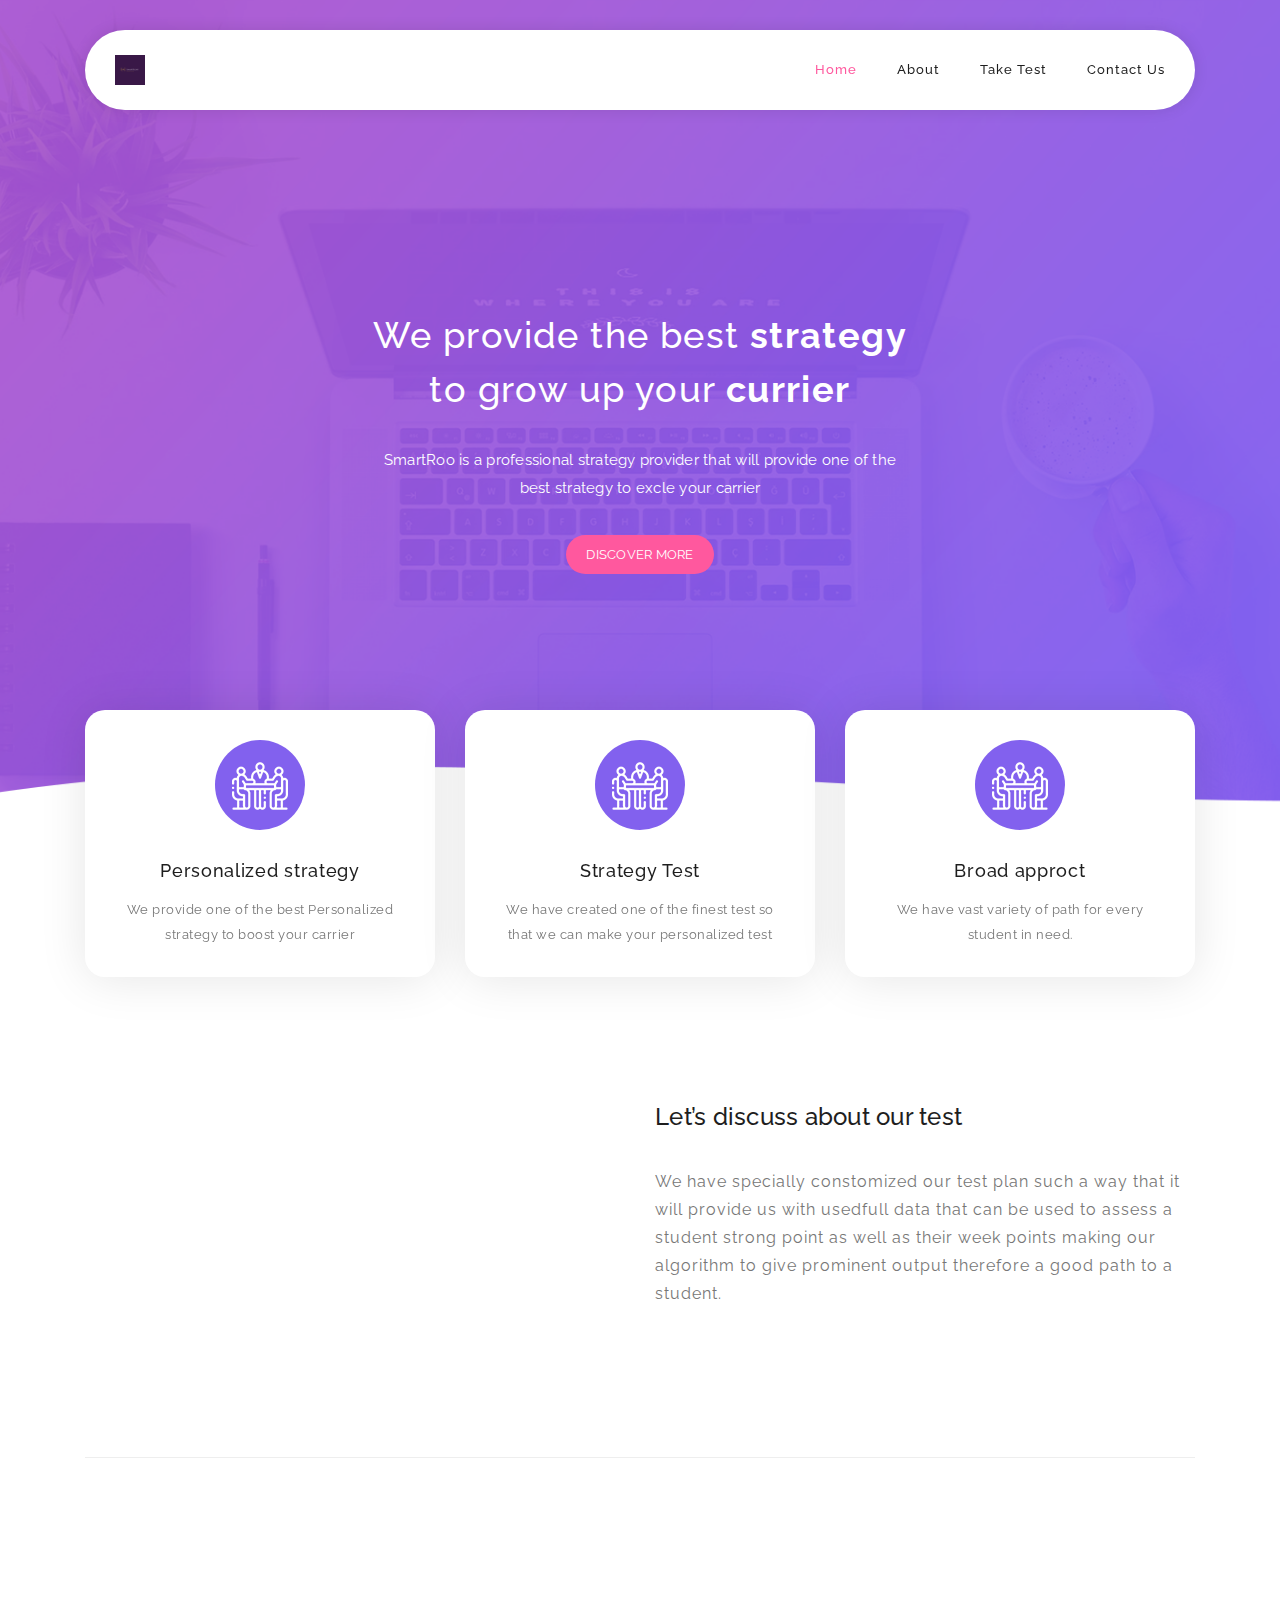
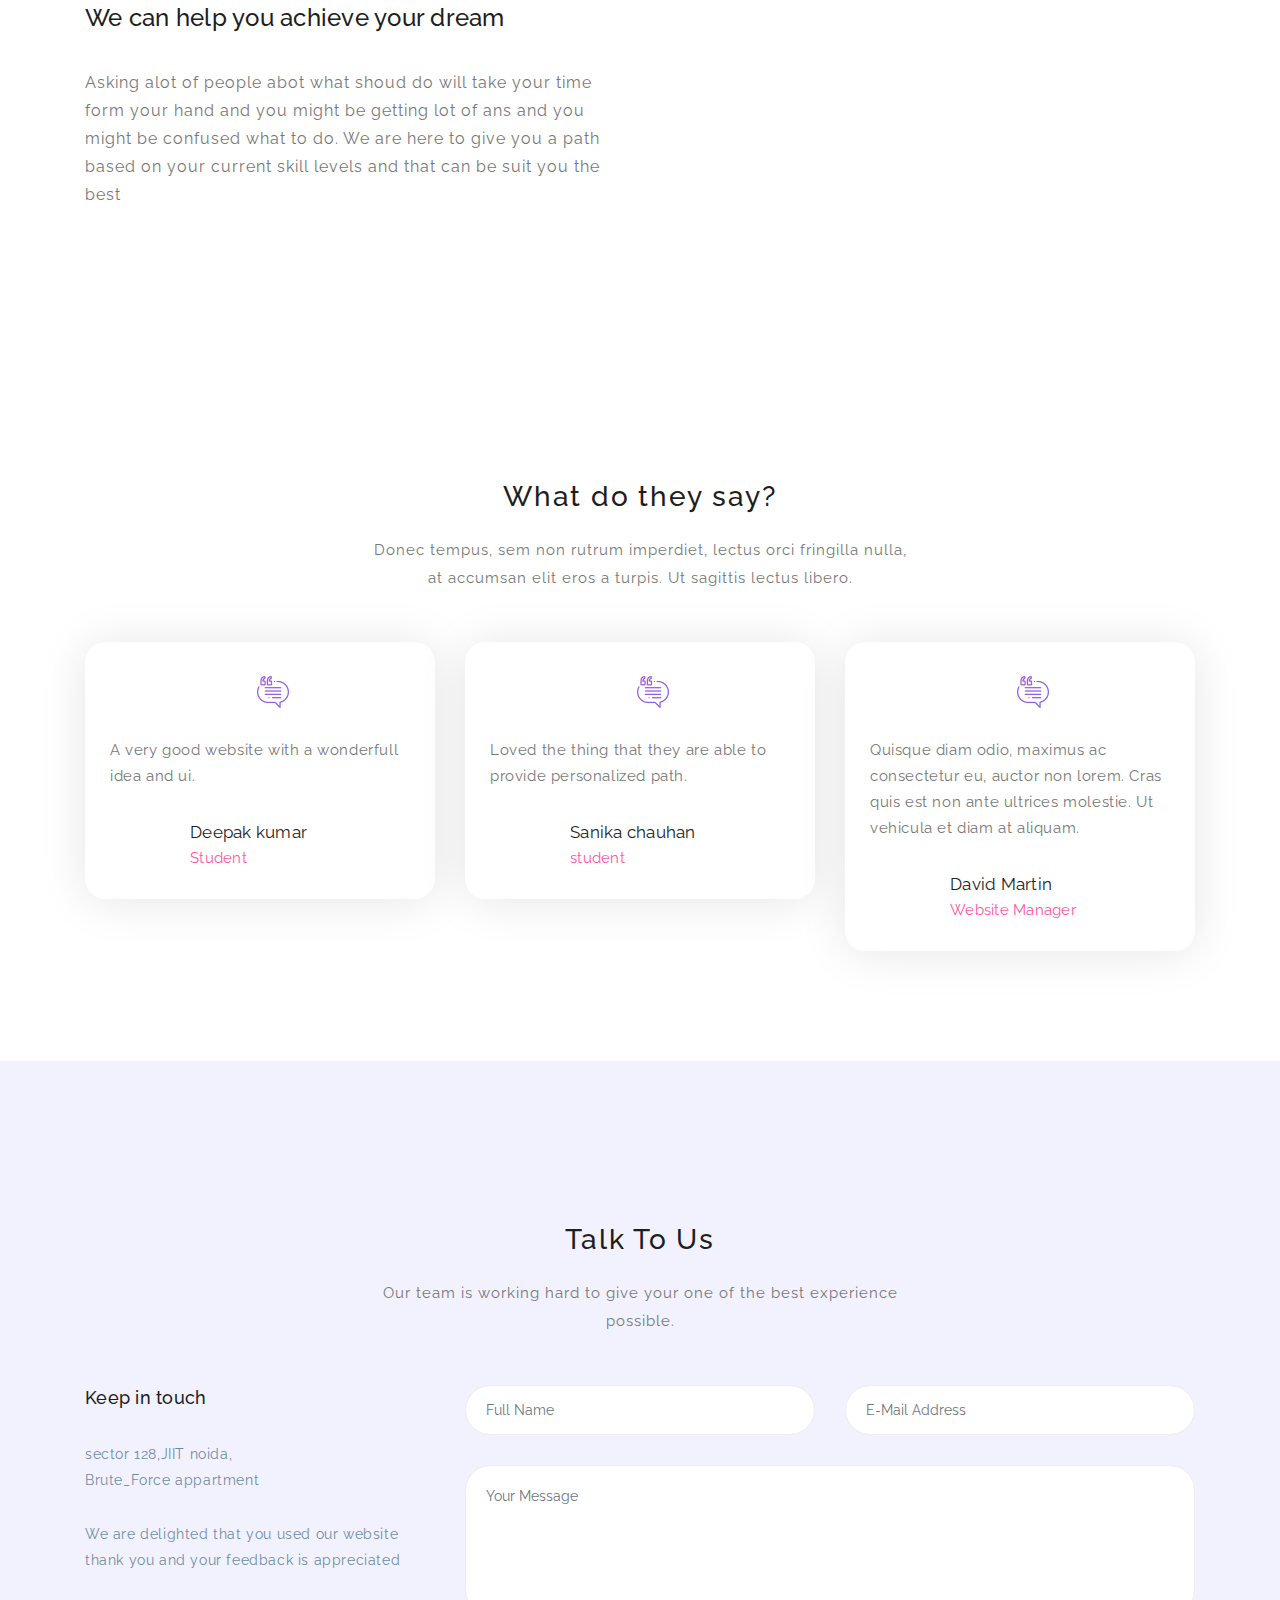
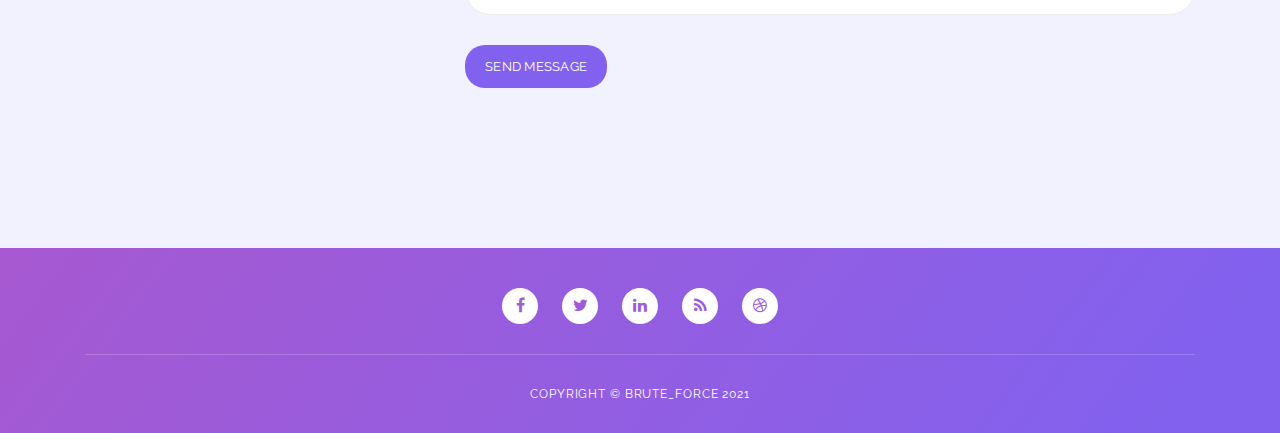
==== index.html @ 1eb4f0f1 "added home" ====
<!DOCTYPE html>
<html lang="en">

  <head>

    <meta charset="utf-8">
    <meta name="viewport" content="width=device-width, initial-scale=1, shrink-to-fit=no">
    <meta name="description" content="">
    <meta name="author" content="">
    <link href="https://fonts.googleapis.com/css?family=Raleway:100,300,400,500,700,900" rel="stylesheet">

    <title>SmartRoot</title>

    <link rel="stylesheet" type="text/css" href="assets/css/bootstrap.min.css">

    <link rel="stylesheet" type="text/css" href="assets/css/font-awesome.css">

    <link rel="stylesheet" href="assets/css/templatemo-softy-pinko.css">

    </head>
    
    <body>
    
 
    <div id="preloader">
        <div class="jumper">
            <div></div>
            <div></div>
            <div></div>
        </div>
    </div>  
    
    <header class="header-area header-sticky">
        <div class="container">
            <div class="row">
                <div class="col-12">
                    <nav class="main-nav">
                      
                        <a href="#" class="logo">
                             <img src="assets/images/BF.png" style="height: 30px; width: 30px;" alt="Softy Pinko"/>
                        </a>
                     
                        <ul class="nav">
                            <li><a href="#welcome" class="active">Home</a></li>
                            <li><a href="#features">About</a></li>
                            <li><a href="#work-process">Take Test</a></li>
                       
                          
                            <li><a href="#contact-us">Contact Us</a></li>
                        </ul>
                        <a class='menu-trigger'>
                            <span>Menu</span>
                        </a>
                       
                    </nav>
                </div>
            </div>
        </div>
    </header>
   
    <div class="welcome-area" id="welcome">

        <div class="header-text">
            <div class="container">
                <div class="row">
                    <div class="offset-xl-3 col-xl-6 offset-lg-2 col-lg-8 col-md-12 col-sm-12">
                        <h1>We provide the best <strong>strategy</strong><br>to grow up your <strong>currier</strong></h1>
                        <p>SmartRoo is a professional strategy provider that will provide one of the best strategy to excle your carrier</p>
                        <a href="#features" class="main-button-slider">Discover More</a>
                    </div>
                </div>
            </div>
        </div>
        
    </div>
   
    <section class="section home-feature">
        <div class="container">
            <div class="row">
                <div class="col-lg-12">
                    <div class="row">
                        
                        <div class="col-lg-4 col-md-6 col-sm-6 col-12" data-scroll-reveal="enter bottom move 50px over 0.6s after 0.2s">
                            <div class="features-small-item">
                                <div class="icon">
                                    <i><img src="assets/images/featured-item-01.png" alt=""></i>
                                </div>
                                <h5 class="features-title">Personalized strategy</h5>
                                <p>We provide one of the best Personalized strategy to boost your carrier</p>
                            </div>
                        </div>
                       
                        <div class="col-lg-4 col-md-6 col-sm-6 col-12" data-scroll-reveal="enter bottom move 50px over 0.6s after 0.4s">
                            <div class="features-small-item">
                                <div class="icon">
                                    <i><img src="assets/images/featured-item-01.png" alt=""></i>
                                </div>
                                <h5 class="features-title">Strategy Test</h5>
                                <p>We have created one of the finest test so that we can make your personalized test</p>
                            </div>
                        </div>
                       
                        <div class="col-lg-4 col-md-6 col-sm-6 col-12" data-scroll-reveal="enter bottom move 50px over 0.6s after 0.6s">
                            <div class="features-small-item">
                                <div class="icon">
                                    <i><img src="assets/images/featured-item-01.png" alt=""></i>
                                </div>
                                <h5 class="features-title">Broad approct</h5>
                                <p>We have vast variety of path for every student in need.</p>
                            </div>
                        </div>
                        
                    </div>
                </div>
            </div>
        </div>
    </section>
   
    <section class="section padding-top-70 padding-bottom-0" id="features">
        <div class="container">
            <div class="row">
                <div class="col-lg-5 col-md-12 col-sm-12 align-self-center" data-scroll-reveal="enter left move 30px over 0.6s after 0.4s">
                    <img src="assets/images/left-image.png" class="rounded img-fluid d-block mx-auto" alt="App">
                </div>
                <div class="col-lg-1"></div>
                <div class="col-lg-6 col-md-12 col-sm-12 align-self-center mobile-top-fix">
                    <div class="left-heading">
                        <h2 class="section-title">Let’s discuss about our test</h2>
                    </div>
                    <div class="left-text">
                        <p>We have specially constomized our test plan such a way that it will provide us with usedfull data that can be used to assess a student strong point as well as their week points making our algorithm to give prominent output therefore a good path to a student. </p>
                    </div>
                </div>
            </div>
            <div class="row">
                <div class="col-lg-12">
                    <div class="hr"></div>
                </div>
            </div>
        </div>
    </section>
   
    <section class="section padding-bottom-100">
        <div class="container">
            <div class="row">
                <div class="col-lg-6 col-md-12 col-sm-12 align-self-center mobile-bottom-fix">
                    <div class="left-heading">
                        <h2 class="section-title">We can help you achieve your dream</h2>
                    </div>
                    <div class="left-text">
                        <p>Asking alot of people abot what shoud do will take your time form your hand and you might be getting lot of ans and you might be confused what to do. We are here to give you a path based on your current skill levels and that can be suit you the best  </p>
                    </div>
                </div>
                <div class="col-lg-1"></div>
                <div class="col-lg-5 col-md-12 col-sm-12 align-self-center mobile-bottom-fix-big" data-scroll-reveal="enter right move 30px over 0.6s after 0.4s">
                    <img src="assets/images/right-image.png" class="rounded img-fluid d-block mx-auto" alt="App">
                </div>
            </div>
        </div>
    </section>
 
    <section class="section" id="testimonials">
        <div class="container">
            
            <div class="row">
                <div class="col-lg-12">
                    <div class="center-heading">
                        <h2 class="section-title">What do they say?</h2>
                    </div>
                </div>
                <div class="offset-lg-3 col-lg-6">
                    <div class="center-text">
                        <p>Donec tempus, sem non rutrum imperdiet, lectus orci fringilla nulla, at accumsan elit eros a turpis. Ut sagittis lectus libero.</p>
                    </div>
                </div>
            </div>
           
            <div class="row">
              
                <div class="col-lg-4 col-md-6 col-sm-12">
                    <div class="team-item">
                        <div class="team-content">
                            <i><img src="assets/images/testimonial-icon.png" alt=""></i>
                            <p>A very good website with a wonderfull idea and ui.</p>
                            <div class="user-image">
                                <img src="http://placehold.it/60x60" alt="">
                            </div>
                            <div class="team-info">
                                <h3 class="user-name">Deepak kumar</h3>
                                <span>Student</span>
                            </div>
                        </div>
                    </div>
                </div>
              
                <div class="col-lg-4 col-md-6 col-sm-12">
                    <div class="team-item">
                        <div class="team-content">
                            <i><img src="assets/images/testimonial-icon.png" alt=""></i>
                            <p>Loved the thing that they are able to provide personalized path.</p>
                            <div class="user-image">
                                <img src="http://placehold.it/60x60" alt="">
                            </div>
                            <div class="team-info">
                                <h3 class="user-name">Sanika chauhan</h3>
                                <span>student</span>
                            </div>
                        </div>
                    </div>
                </div>
             
                <div class="col-lg-4 col-md-6 col-sm-12">
                    <div class="team-item">
                        <div class="team-content">
                            <i><img src="assets/images/testimonial-icon.png" alt=""></i>
                            <p>Quisque diam odio, maximus ac consectetur eu, auctor non lorem. Cras quis est non ante ultrices molestie. Ut vehicula et diam at aliquam.</p>
                            <div class="user-image">
                                <img src="http://placehold.it/60x60" alt="">
                            </div>
                            <div class="team-info">
                                <h3 class="user-name">David Martin</h3>
                                <span>Website Manager</span>
                            </div>
                        </div>
                    </div>
                </div>
              
            </div>
        </div>
    </section>

    <section class="section colored" id="contact-us">
        <div class="container">
            <!-- ***** Section Title Start ***** -->
            <div class="row">
                <div class="col-lg-12">
                    <div class="center-heading">
                        <h2 class="section-title">Talk To Us</h2>
                    </div>
                </div>
                <div class="offset-lg-3 col-lg-6">
                    <div class="center-text">
                        <p>Our team is working hard to give your one of the best experience possible.</p>
                    </div>
                </div>
            </div>
            <!-- ***** Section Title End ***** -->

            <div class="row">
                <!-- ***** Contact Text Start ***** -->
                <div class="col-lg-4 col-md-6 col-sm-12">
                    <h5 class="margin-bottom-30">Keep in touch</h5>
                    <div class="contact-text">
                        <p>sector 128,JIIT noida,
                        <br>Brute_Force appartment</p>
                        <p>We are delighted that you  used our website thank you and your feedback is appreciated</p>
                    </div>
                </div>
                <!-- ***** Contact Text End ***** -->

                <!-- ***** Contact Form Start ***** -->
                <div class="col-lg-8 col-md-6 col-sm-12">
                    <div class="contact-form">
                        <form id="contact" action="" method="get">
                          <div class="row">
                            <div class="col-lg-6 col-md-12 col-sm-12">
                              <fieldset>
                                <input name="name" type="text" class="form-control" id="name" placeholder="Full Name" required="">
                              </fieldset>
                            </div>
                            <div class="col-lg-6 col-md-12 col-sm-12">
                              <fieldset>
                                <input name="email" type="email" class="form-control" id="email" placeholder="E-Mail Address" required="">
                              </fieldset>
                            </div>
                            <div class="col-lg-12">
                              <fieldset>
                                <textarea name="message" rows="6" class="form-control" id="message" placeholder="Your Message" required=""></textarea>
                              </fieldset>
                            </div>
                            <div class="col-lg-12">
                              <fieldset>
                                <button type="submit" id="form-submit" class="main-button">Send Message</button>
                              </fieldset>
                            </div>
                          </div>
                        </form>
                    </div>
                </div>
                <!-- ***** Contact Form End ***** -->
            </div>
        </div>
    </section>
    <!-- ***** Contact Us End ***** -->
    
    <!-- ***** Footer Start ***** -->
    <footer>
        <div class="container">
            <div class="row">
                <div class="col-lg-12 col-md-12 col-sm-12">
                    <ul class="social">
                        <li><a href="#"><i class="fa fa-facebook"></i></a></li>
                        <li><a href="#"><i class="fa fa-twitter"></i></a></li>
                        <li><a href="#"><i class="fa fa-linkedin"></i></a></li>
                        <li><a href="#"><i class="fa fa-rss"></i></a></li>
                        <li><a href="#"><i class="fa fa-dribbble"></i></a></li>
                    </ul>
                </div>
            </div>
            <div class="row">
                <div class="col-lg-12">
                    <p class="copyright">Copyright &copy;  Brute_Force 2021 </p>
                </div>
            </div>
        </div>
    </footer>
    
    <!-- jQuery -->
    <script src="assets/js/jquery-2.1.0.min.js"></script>

    <!-- Bootstrap -->
    <script src="assets/js/popper.js"></script>
    <script src="assets/js/bootstrap.min.js"></script>

    <!-- Plugins -->
    <script src="assets/js/scrollreveal.min.js"></script>
    <script src="assets/js/waypoints.min.js"></script>
    <script src="assets/js/jquery.counterup.min.js"></script>
    <script src="assets/js/imgfix.min.js"></script> 
    
    <!-- Global Init -->
    <script src="assets/js/custom.js"></script>

  </body>
</html>
---- assets/css/templatemo-softy-pinko.css ----
/*

Softy Pinko

https://templatemo.com/tm-535-softy-pinko

*/
/* ---------------------------------------------
Table of contents
------------------------------------------------
01. font & reset css
02. reset
03. global styles
04. header
05. welcome
06. features
07. team
08. pricing
09. blog
10. contact
11. footer
12. preloader

--------------------------------------------- */
/* 
---------------------------------------------
font & reset css
--------------------------------------------- 
*/
@import url("https://fonts.googleapis.com/css?family=Raleway:100,300,400,500,700,900");
/* 
---------------------------------------------
reset
--------------------------------------------- 
*/
html, body, div, span, applet, object, iframe, h1, h2, h3, h4, h5, h6, p, blockquote, div
pre, a, abbr, acronym, address, big, cite, code, del, dfn, em, font, img, ins, kbd, q,
s, samp, small, strike, strong, sub, sup, tt, var, b, u, i, center, dl, dt, dd, ol, ul, li,
figure, header, nav, section, article, aside, footer, figcaption {
  margin: 0;
  padding: 0;
  border: 0;
  outline: 0;
}

.clearfix:after {
  content: ".";
  display: block;
  clear: both;
  visibility: hidden;
  line-height: 0;
  height: 0;
}

.clearfix {
  display: inline-block;
}

html[xmlns] .clearfix {
  display: block;
}

* html .clearfix {
  height: 1%;
}

ul, li {
  padding: 0;
  margin: 0;
  list-style: none;
}

header, nav, section, article, aside, footer, hgroup {
  display: block;
}

* {
  box-sizing: border-box;
}

html, body {
  font-family: "Raleway", sans-serif;
  font-weight: 400;
  background-color: #fff;
  font-size: 16px;
  -ms-text-size-adjust: 100%;
  -webkit-font-smoothing: antialiased;
  -moz-osx-font-smoothing: grayscale;
}

a {
  text-decoration: none !important;
}

h1, h2, h3, h4, h5, h6 {
  margin-top: 0px;
  margin-bottom: 0px;
}

ul {
  margin-bottom: 0px;
}

/* 
---------------------------------------------
global styles
--------------------------------------------- 
*/
html,
body {
  background: #fff;
  font-family: "Raleway", sans-serif;
}

::selection {
  background: #ff589e;
  color: #fff;
}

::-moz-selection {
  background: #ff589e;
  color: #fff;
}

.section {
  position: relative;
  padding-top: 100px;
  padding-bottom: 80px;
}

.section.colored {
  background: #f2f2fe;
}

.hr {
  bottom: 0px;
  width: 100%;
  height: 1px;
  margin-top: 100px;
  border-bottom: 1px solid #eee;
}

.left-heading.light .section-title {
  color: #ffffff;
}

.left-heading .section-title {
  font-weight: 500;
  font-size: 24px;
  line-height: 42px;
  color: #1e1e1e;
  letter-spacing: 0.25px;
  margin-bottom: 30px;
  position: relative;
}

.center-heading {
  text-align: center;
}

.center-heading .section-title {
  font-weight: 500;
  font-size: 28px;
  color: #1e1e1e;
  letter-spacing: 1.75px;
  line-height: 38px;
  margin-bottom: 20px;
}

.center-heading.colored .section-title {
  color: #ffffff;
}

.center-text {
  text-align: center;
  font-weight: 400;
  font-size: 16px;
  color: #777;
  line-height: 28px;
  letter-spacing: 1px;
  margin-bottom: 50px;
}

.center-text.colored {
  color: #fff;
}

.center-text p {
  font-size: 15px;
  color: #777;
  margin-bottom: 30px;
}

.left-text {
  font-weight: 400;
  font-size: 16px;
  color: #777;
  line-height: 28px;
  letter-spacing: 1px;
}

.left-text.light {
  color: #fff;
}

.left-text p {
  margin-bottom: 30px;
}

.left-text p.dark {
  color: #3B566E;
}

.padding-bottom-top-60 {
  padding-top: 60px !important;
  padding-bottom: 60px !important;
}

.padding-bottom-80 {
  padding-bottom: 80px !important;
}

.padding-bottom-100 {
  padding-bottom: 100px !important;
}

.border-bottom {
  border-bottom: 1px solid #eee !important;
}

.mbottom-30 {
  margin-bottom: 30px !important;
}

.align-self-center {
  -ms-flex-item-align: center !important;
  align-self: center !important;
}

.align-self-bottom {
  -ms-flex-item-align: flex-end !important;
  align-self: flex-end !important;
}

.padding-bottom-0 {
  padding-bottom: 0px !important;
}

.padding-top-0 {
  padding-top: 0px !important;
}

.padding-top-80 {
  padding-top: 80px !important;
}

.padding-top-70 {
  padding-top: 70px !important;
}

.padding-top-20 {
  padding-top: 20px !important;
}

.margin-bottom-0 {
  margin-bottom: 0px !important;
}

.margin-bottom-30 {
  margin-bottom: 30px !important;
}

.margin-top-30 {
  margin-top: 30px !important;
}

.margin-top-15 {
  margin-top: 15px !important;
}

.margin-bottom-45 {
  margin-bottom: 45px !important;
}

.margin-bottom-20 {
  margin-bottom: 20px !important;
}

.margin-bottom-60 {
  margin-bottom: 60px !important;
}

.margin-bottom-100 {
  margin-bottom: 100px !important;
}

@media (max-width: 991px) {
  html, body {
    overflow-x: hidden;
  }
  .mobile-top-fix {
    margin-top: 30px;
    margin-bottom: 0px;
  }
  .mobile-bottom-fix {
    margin-bottom: 30px;
  }
  .mobile-bottom-fix-big {
    margin-bottom: 60px;
  }
}

a.main-button-slider {
  font-size: 13px;
  border-radius: 20px;
  padding: 12px 20px;
  background-color: #ff589e;
  text-transform: uppercase;
  color: #fff;
  letter-spacing: 0.25px;
  -webkit-transition: all 0.3s ease 0s;
  -moz-transition: all 0.3s ease 0s;
  -o-transition: all 0.3s ease 0s;
  transition: all 0.3s ease 0s;
}

a.main-button-slider:hover {
  background-color: #8261ee;
}

a.main-button {
  font-size: 13px;
  border-radius: 20px;
  padding: 12px 20px;
  background-color: #8261ee;
  text-transform: uppercase;
  color: #fff;
  letter-spacing: 0.25px;
  -webkit-transition: all 0.3s ease 0s;
  -moz-transition: all 0.3s ease 0s;
  -o-transition: all 0.3s ease 0s;
  transition: all 0.3s ease 0s;
}

a.main-button:hover {
  background-color: #ff589e;
}

button.main-button {
  outline: none;
  border: none;
  cursor: pointer;
  font-size: 13px;
  border-radius: 20px;
  padding: 12px 20px;
  background-color: #8261ee;
  text-transform: uppercase;
  color: #fff;
  letter-spacing: 0.25px;
  -webkit-transition: all 0.3s ease 0s;
  -moz-transition: all 0.3s ease 0s;
  -o-transition: all 0.3s ease 0s;
  transition: all 0.3s ease 0s;
}

button.main-button:hover {
  background-color: #ff589e;
}


/* 
---------------------------------------------
header
--------------------------------------------- 
*/
.header-area {
  position: fixed;
  top: 30px;
  left: 0px;
  right: 0px;
  z-index: 100;
  height: 100px;
  -webkit-transition: all 0.3s ease 0s;
  -moz-transition: all 0.3s ease 0s;
  -o-transition: all 0.3s ease 0s;
  transition: all 0.3s ease 0s;
}

.header-area .main-nav {
  box-shadow: 0px 0px 15px rgba(0,0,0,0.1);
  border-radius: 40px;
  min-height: 80px;
  background: #fff;
}

.header-area .main-nav .logo {
  float: left;
  margin-top: 37px;
  -webkit-transition: all 0.3s ease 0s;
  -moz-transition: all 0.3s ease 0s;
  -o-transition: all 0.3s ease 0s;
  transition: all 0.3s ease 0s;
  margin-left: 30px;
}

.header-area .main-nav .logo img {
  -webkit-transition: all 0.3s ease 0s;
  -moz-transition: all 0.3s ease 0s;
  -o-transition: all 0.3s ease 0s;
  transition: all 0.3s ease 0s;
}

.header-area .main-nav .nav {
  float: right;
  margin-top: 27px;
  margin-left: 0px;
  margin-right: 30px;
  -webkit-transition: all 0.3s ease 0s;
  -moz-transition: all 0.3s ease 0s;
  -o-transition: all 0.3s ease 0s;
  transition: all 0.3s ease 0s;
  position: relative;
  z-index: 999;
}

.header-area .main-nav .nav li {
  padding-left: 20px;
  padding-right: 20px;
}

.header-area .main-nav .nav li:last-child {
  padding-right: 0px;
}

.header-area .main-nav .nav li a {
  display: block;
  font-weight: 500;
  font-size: 13px;
  color: #fff;
  -webkit-transition: all 0.3s ease 0s;
  -moz-transition: all 0.3s ease 0s;
  -o-transition: all 0.3s ease 0s;
  transition: all 0.3s ease 0s;
  height: 40px;
  line-height: 40px;
  border: transparent;
  letter-spacing: 1px;
}

.header-area .main-nav .nav li a:hover {
  color: #ff589e;
}

.header-area .main-nav .menu-trigger {
  cursor: pointer;
  display: block;
  position: absolute;
  top: 23px;
  width: 32px;
  height: 40px;
  text-indent: -9999em;
  z-index: 99;
  right: 40px;
  display: none;
}

.header-area .main-nav .menu-trigger span,
.header-area .main-nav .menu-trigger span:before,
.header-area .main-nav .menu-trigger span:after {
  -moz-transition: all 0.4s;
  -o-transition: all 0.4s;
  -webkit-transition: all 0.4s;
  transition: all 0.4s;
  background-color: #3B566E;
  display: block;
  position: absolute;
  width: 30px;
  height: 2px;
  left: 0;
}

.header-area .main-nav .menu-trigger span:before,
.header-area .main-nav .menu-trigger span:after {
  -moz-transition: all 0.4s;
  -o-transition: all 0.4s;
  -webkit-transition: all 0.4s;
  transition: all 0.4s;
  background-color: #3B566E;
  display: block;
  position: absolute;
  width: 30px;
  height: 2px;
  left: 0;
  width: 75%;
}

.header-area .main-nav .menu-trigger span:before,
.header-area .main-nav .menu-trigger span:after {
  content: "";
}

.header-area .main-nav .menu-trigger span {
  top: 16px;
}

.header-area .main-nav .menu-trigger span:before {
  -moz-transform-origin: 33% 100%;
  -ms-transform-origin: 33% 100%;
  -webkit-transform-origin: 33% 100%;
  transform-origin: 33% 100%;
  top: -10px;
  z-index: 10;
}

.header-area .main-nav .menu-trigger span:after {
  -moz-transform-origin: 33% 0;
  -ms-transform-origin: 33% 0;
  -webkit-transform-origin: 33% 0;
  transform-origin: 33% 0;
  top: 10px;
}

.header-area .main-nav .menu-trigger.active span,
.header-area .main-nav .menu-trigger.active span:before,
.header-area .main-nav .menu-trigger.active span:after {
  background-color: transparent;
  width: 100%;
}

.header-area .main-nav .menu-trigger.active span:before {
  -moz-transform: translateY(6px) translateX(1px) rotate(45deg);
  -ms-transform: translateY(6px) translateX(1px) rotate(45deg);
  -webkit-transform: translateY(6px) translateX(1px) rotate(45deg);
  transform: translateY(6px) translateX(1px) rotate(45deg);
  background-color: #3B566E;
}

.header-area .main-nav .menu-trigger.active span:after {
  -moz-transform: translateY(-6px) translateX(1px) rotate(-45deg);
  -ms-transform: translateY(-6px) translateX(1px) rotate(-45deg);
  -webkit-transform: translateY(-6px) translateX(1px) rotate(-45deg);
  transform: translateY(-6px) translateX(1px) rotate(-45deg);
  background-color: #3B566E;
}

.header-area.header-sticky {
  min-height: 80px;
}

.header-area.header-sticky .logo {
  margin-top: 25px;
}

.header-area.header-sticky .nav {
  margin-top: 20px !important;
}

.header-area.header-sticky .nav li a {
  color: #1e1e1e;
}

.header-area.header-sticky .nav li a.active {
  color: #ff589e;
}

@media (max-width: 1200px) {
  .header-area .main-nav .nav li {
    padding-left: 12px;
    padding-right: 12px;
  }
  .header-area .main-nav:before {
    display: none;
  }
}

@media (max-width: 991px) {
  .header-area {
    padding: 0px 15px;
    height: 80px;
    box-shadow: none;
    text-align: center;
  }
  .header-area .container {
    padding: 0px;
  }
  .header-area .logo {
    margin-top: 27px !important;
    margin-left: 30px;
  }
  .header-area .menu-trigger {
    display: block !important;
  }
  .header-area .main-nav {
    overflow: hidden;
  }
  .header-area .main-nav .nav {
    float: none;
    width: 100%;
    margin-top: 80px !important;
    display: none;
    -webkit-transition: all 0s ease 0s;
    -moz-transition: all 0s ease 0s;
    -o-transition: all 0s ease 0s;
    transition: all 0s ease 0s;
    margin-left: 0px;
  }
  .header-area .main-nav .nav li:first-child {
    border-top: 1px solid #eee;
  }
  .header-area .main-nav .nav li {
    width: 100%;
    background: #fff;
    border-bottom: 1px solid #eee;
    padding-left: 0px !important;
    padding-right: 0px !important;
  }
  .header-area .main-nav .nav li a {
    height: 50px !important;
    line-height: 50px !important;
    padding: 0px !important;
    border: none !important;
    background: #fff !important;
    color: #3B566E !important;
  }
  .header-area .main-nav .nav li a:hover {
    background: #eee !important;
  }
}

@media (min-width: 992px) {
  .header-area .main-nav .nav {
    display: flex !important;
  }
}

/* 
---------------------------------------------
welcome
--------------------------------------------- 
*/
.welcome-area {
  overflow: hidden;
  position: relative;
  display: flex;
  align-items: center;
  justify-content: center;
  background-image: url(../images/banner-bg.png);
  background-repeat: no-repeat;
  background-position: center center;
  background-size: cover; 
  height: 100vh;
}

.welcome-area .header-text {
  position: absolute;
  top: 50%;
  transform: translateY(-55%);
  text-align: center;
  width: 100%;
}

.welcome-area .header-text h1 {
  font-weight: 500;
  font-size: 36px;
  line-height: 54px;
  letter-spacing: 1.4px;
  margin-bottom: 30px;
  color: #fff;
}

.welcome-area .header-text p {
  font-weight: 400;
  font-size: 15px;
  color: #fff;
  line-height: 28px;
  letter-spacing: 0.25px;
  margin-bottom: 40px;
  position: relative;
}

@media (max-width: 991px) {
  .welcome-area .header-text {
    top: 65% !important;
    transform: perspective(1px) translateY(-60%) !important;
    text-align: center;
  }
  .welcome-area .header-text h1 {
    text-align: center;
    color: #fff;
    margin-bottom: 15px;
  }
  .welcome-area .header-text h1 span {
    color: #fff;
  }
  .welcome-area .header-text p {
    text-align: center;
    color: #fff;
    margin-bottom: 20px;
  }
}

@media (max-width: 820px) {
  .welcome-area .header-text {
    top: 65% !important;
    transform: perspective(1px) translateY(-60%) !important;
  }
   .welcome-area .header-text h1 {
    font-size: 22px;
    line-height: 30px;
    margin-bottom: 15px;
  }
  .welcome-area .header-text p {
    margin-bottom: 20px;
  }
}

@media (max-width: 765px) {
  .welcome-area {
    margin-bottom: 100px;
  }
  .welcome-area .header-text {
    top: 50% !important;
    transform: perspective(1px) translateY(-50%) !important;
    text-align: center;
  }
  .welcome-area .header-text .buttons {
    display: none;
  }
  .welcome-area .header-text h1 {
    font-weight: 600;
    font-size: 24px !important;
    line-height: 30px !important;
    margin-bottom: 30px !important;
  }
  .welcome-area .header-text h1 span {
    color: #fff;
  }
  .welcome-area .header-text p {
    text-align: center;
    color: #fff;
    font-size: 14px;
    line-height: 22px;
    margin-bottom: 40px;
  }
}


/* 
---------------------------------------------
features
--------------------------------------------- 
*/
.features-small-item {
  cursor: pointer;
  display: block;
  background: #FFFFFF;
  box-shadow: 0 2px 48px 0 rgba(0, 0, 0, 0.10);
  -webkit-border-radius: 20px;
  -moz-border-radius: 20px;
  border-radius: 20px;
  padding: 30px;
  text-align: center;
  -webkit-transition: all 0.3s ease 0s;
  -moz-transition: all 0.3s ease 0s;
  -o-transition: all 0.3s ease 0s;
  transition: all 0.3s ease 0s;
  position: relative;
  margin-bottom: 30px;
}

.features-small-item:hover .icon {
  background-color: #ff589e;
}

.features-small-item .icon {
  -webkit-transition: all 0.3s ease 0s;
  -moz-transition: all 0.3s ease 0s;
  -o-transition: all 0.3s ease 0s;
  transition: all 0.3s ease 0s;
  width: 90px;
  height: 90px;
  line-height: 90px;
  margin: auto;
  position: relative;
  margin-bottom: 30px;
  background: #8261ee;
  -webkit-border-radius: 50%;
  -moz-border-radius: 50%;
  border-radius: 50%;
}

.features-small-item .icon i {
  font-size: 18px;
  color: #fff;
}

.features-small-item .features-title {
  font-weight: 500;
  font-size: 18px;
  color: #1e1e1e;
  letter-spacing: 0.7px;
  margin-bottom: 15px;
  position: relative;
  z-index: 2;
}

.features-small-item p {
  font-weight: 400;
  font-size: 13px;
  color: #777;
  letter-spacing: 0.5px;
  line-height: 25px;
  position: relative;
  z-index: 2;
}

.features-small-item a {
  float: right;
  position: relative;
  z-index: 2;
}

.home-feature {
  padding-bottom: 0px;
  padding-top: 30px;
  margin-top: -220px;
  z-index: 9;
}

@media (max-width: 991px) {
  .home-feature {
    padding-bottom: 0px;
    padding-top: 0px;
    margin-top: 0px;
  }
}

/* 
---------------------------------------------
parallax & home seperator
--------------------------------------------- 
*/
.mini {
  min-height: 215px;
  overflow: hidden;
  position: relative;
  padding-top: 90px;
  padding-bottom: 90px;
}

.mini:before {
  content: '';
  position: absolute;
  width: 140%;
  height: 140%;
  opacity: .95;
  background-repeat: no-repeat;
  background-size: cover;
  background-position: center center;
  background-image: url(../images/work-process-bg.png);
  z-index: 2;
  top: -20%;
  left: -20%;
}

.mini .mini-content {
  position: relative;
  z-index: 3;
}

.mini .mini-content .info {
  text-align: center;
  color: #fff;
  padding-top: 20px;
  padding-bottom: 20px;
}

.mini .mini-content .info small {
  display: block;
  font-weight: 400;
  font-size: 13px;
  margin-bottom: 5px;
}

.mini .mini-content .info strong {
  font-weight: 700;
  font-size: 17px;
  margin-bottom: 40px;
  display: block;
}

.mini .mini-content .info h1 {
  color: #fff;
  font-weight: 500;
  font-size: 28px;
  letter-spacing: 0.25px;
  margin-bottom: 30px;
}

.mini .mini-content .info p {
  letter-spacing: 1px;
  margin-bottom: 40px;
  color: #fff;
  letter-spacing: 0.25px;
  line-height: 26px;
  font-weight: 400;
  font-size: 15px;
}

.mini .mini-content .info p span {
  text-decoration: underline;
}

.mini .mini-content .mini-box {
  display: block;
  background: #fff;
  padding: 20px;
  border-radius: 20px;
  box-shadow: 0 2px 48px 0 rgba(0, 0, 0, 0.08);
  margin-bottom: 30px;
  position: relative;
  -webkit-transition: all 0.3s ease 0s;
  -moz-transition: all 0.3s ease 0s;
  -o-transition: all 0.3s ease 0s;
  transition: all 0.3s ease 0s;
  text-align: center;
}

.mini .mini-content .mini-box:hover {
  margin-top: -10px;
}

.mini .mini-content .mini-box:before {
  content: '';
  position: absolute;
  z-index: -1;
  background: #fff;
  width: 100%;
  opacity: .15;
  height: 100%;
  bottom: -10px;
  left: 0px;
  right: -20px;
  margin: auto;
  border-radius: 20px;
}

.mini .mini-content .mini-box i {
  display: block;
  font-size: 20px;
  margin-bottom: 15px;
}

.mini .mini-content .mini-box span {
  display: block;
  font-weight: 400;
  font-size: 14px;
  color: #777;
  letter-spacing: .75px;
}

.mini .mini-content .mini-box strong {
  display: block;
  font-weight: 400;
  font-size: 17px;
  color: #1e1e1e;
  letter-spacing: 0.25px;
  margin-bottom: 5px;
  margin-top: 20px;
}

.counter {
  overflow: hidden;
  position: relative;
}

.counter:before {
  content: '';
  position: absolute;
  width: 140%;
  height: 140%;
  opacity: .90;
  background-image: url(../images/fun-facts-bg.png);
  background-repeat: no-repeat;
  background-size: cover;
  background-position: center center;
  z-index: 2;
  top: -20%;
  left: -20%;
}

.counter .content {
  position: relative;
  z-index: 3;
  width: 100%;
}

.counter .content .count-item {
  height: 340px;
  position: relative;
  float: left;
  width: 100%;
}

.counter .content .count-item.decoration-bottom {
  position: relative;
}

.counter .content .count-item.decoration-bottom:after {
  content: '';
  position: absolute;
  width: 70%;
  height: 32px;
  top: 160px;
  left: 70%;
  background: url(../images/circle-dec.png) center center no-repeat;
  -webkit-transition: all 0.3s ease 0s;
  -moz-transition: all 0.3s ease 0s;
  -o-transition: all 0.3s ease 0s;
  transition: all 0.3s ease 0s;
}

.counter .content .count-item.decoration-top {
  position: relative;
}

.counter .content .count-item.decoration-top:after {
  content: '';
  position: absolute;
  width: 70%;
  height: 32px;
  top: 140px;
  left: 70%;
  background: url(../images/circle-dec.png) center center no-repeat;
  -webkit-transition: all 0.3s ease 0s;
  -moz-transition: all 0.3s ease 0s;
  -o-transition: all 0.3s ease 0s;
  transition: all 0.3s ease 0s;
}

.counter .content .count-item:hover strong {
  margin-top: 110px;
}

.counter .content .count-item strong {
  display: block;
  text-align: center;
  font-weight: 600;
  font-size: 36px;
  letter-spacing: 0.25px;
  margin-bottom: 10px;
  color: #fff;
  margin-top: 120px;
  -webkit-transition: all 0.3s ease 0s;
  -moz-transition: all 0.3s ease 0s;
  -o-transition: all 0.3s ease 0s;
  transition: all 0.3s ease 0s;
}

.counter .content .count-item span {
  display: block;
  text-align: center;
  color: #fff;
  font-weight: 500;
  font-size: 17px;
  letter-spacing: 0.25px;
}

@media (max-width: 991px) {
  .parallax {
    padding-top: 60px;
    padding-bottom: 60px;
    min-height: auto;
  }
  .parallax .content {
    position: relative !important;
    top: 0% !important;
    transform: perspective(1px) translateY(0%) !important;
  }
  .counter {
    padding-top: 60px;
    padding-bottom: 60px;
  }
  .counter .content {
    position: relative !important;
    top: 0% !important;
    transform: perspective(1px) translateY(0%) !important;
  }
  .counter .content .count-item {
    height: auto;
    padding-top: 20px;
    padding-bottom: 20px;
  }
  .counter .content .count-item:hover strong {
    margin-top: 0px;
  }
  .counter .content .count-item:before {
    display: none;
  }
  .counter .content .count-item:after {
    display: none;
  }
  .counter .content .count-item strong {
    margin-top: 0px;
  }
}

/* 
---------------------------------------------
team
--------------------------------------------- 
*/
.team-item {
  background: #fff;
  box-shadow: 0 2px 48px 0 rgba(0, 0, 0, 0.10);
  border-radius: 20px;
  position: relative;
  margin-bottom: 30px;
  padding-bottom: 25px;
}

.team-item:hover .team-content .team-info {
  margin-left: 30px;
}

.team-item i {
  display: block;
  margin-left: 25px;
  margin-top: 25px;
  font-size: 30px;
  color: #4E47DE;
  text-align: center;
}

.team-item .user-image {
  width: 60px;
  height: 60px;
  overflow: hidden;
  -webkit-border-radius: 100px;
  -moz-border-radius: 100px;
  border-radius: 100px;
  -webkit-transition: all 0.3s ease 0s;
  -moz-transition: all 0.3s ease 0s;
  -o-transition: all 0.3s ease 0s;
  transition: all 0.3s ease 0s;
  margin-left: 25px;
  float: left;
}

.team-item .team-content {
  text-align: left;
  overflow: hidden;
}

.team-item .team-content .team-info {
  float: left;
  margin-left: 20px;
  margin-top: 8px;
  -webkit-transition: all 0.3s ease 0s;
  -moz-transition: all 0.3s ease 0s;
  -o-transition: all 0.3s ease 0s;
  transition: all 0.3s ease 0s;
}

.team-item .team-content .team-info .user-name {
  display: block;
  font-weight: 400;
  font-size: 17px;
  color: #1e1e1e;
  letter-spacing: 0.25px;
  margin-bottom: 5px;
}

.team-item .team-content .team-info span {
  display: block;
  font-weight: 400;
  font-size: 15px;
  color: #ff589e;
  letter-spacing: 0.25px;
}

.team-item .team-content p {
  margin-top: 25px;
  padding-left: 25px;
  padding-right: 25px;
  margin-bottom: 25px;
  font-weight: 400;
  font-size: 15px;
  color: #777;
  letter-spacing: 0.6px;
  line-height: 26px;
}

/* 
---------------------------------------------
pricing
--------------------------------------------- 
*/
.pricing-item {
  background: #FFFFFF;
  box-shadow: 0 2px 48px 0 rgba(0, 0, 0, 0.1);
  border-radius: 20px;
  margin-bottom: 30px;
  margin-top: 20px;
  padding: 30px 0px 40px 0px;
}

.pricing-item.active .pricing-header {
  position: relative;
}

.pricing-item.active .pricing-header .pricing-title {
  color: #1e1e1e;
}

.pricing-item.active .pricing-body .price-wrapper {
  background-color: #ff589e;
}

.pricing-item.active .pricing-body .price-wrapper .currency {
  color: #fff;
}

.pricing-item.active .pricing-body .price-wrapper .price {
  color: #fff;
}

.pricing-item.active .pricing-body .price-wrapper .period {
  color: #fff;
}

.pricing-item .pricing-header {
  text-align: center;
  display: block;
  position: relative;
  padding-bottom: 10px;
}

.pricing-item .pricing-header .pricing-title {
  font-weight: 500;
  font-size: 17px;
  letter-spacing: 0.25px;
  color: #1e1e1e;
  width: 180px;
  height: 40px;
  line-height: 40px;
  left: 0px;
  right: 0px;
  margin: auto;
}

.pricing-item .pricing-body {
  margin-bottom: 40px;
}

.pricing-item .pricing-body .price-wrapper {
  text-align: center;
  padding-top: 20px;
  padding-bottom: 13px;
  background: #8261ee;
  width: 80%;
  margin: auto;
  margin-bottom: 40px;
  margin-top: 5px;
  border-radius: 20px;
}

.pricing-item .pricing-body .price-wrapper .currency {
  height: 47px;
  font-weight: 500;
  font-size: 32px;
  color: #fff;
  position: relative;
  top: -1px;
}

.pricing-item .pricing-body .price-wrapper .price {
  font-weight: 500;
  font-size: 28px;
  color: #fff;
}

.pricing-item .pricing-body .price-wrapper .period {
  font-weight: 400;
  font-size: 14px;
  color: #fff;
  display: block;
  letter-spacing: 0.88px;
}

.pricing-item .pricing-body .list li {
  text-align: center;
  margin-bottom: 12px;
  font-weight: 400;
  font-size: 13px;
  color: #7a7a7a;
  letter-spacing: 0.25px;
  text-decoration: line-through;
}

.pricing-item .pricing-body .list li.active {
  color: #7a7a7a;
  text-decoration: none;
}

.pricing-item .pricing-footer {
  text-align: center;
  margin-top: 50px;
}

/* 
---------------------------------------------
blog
--------------------------------------------- 
*/
.blog-post-thumb {
  text-align: center;
  margin-bottom: 30px;
}

.blog-post-thumb.big .img {
  height: 400px;
}

.blog-post-thumb .img {
  overflow: hidden;
  border-radius: 20px;
  position: relative;
  height: 200px;
}

.blog-post-thumb .blog-content {
  margin-top: -30px;
  padding-top: 50px;
}

.blog-post-thumb h3 {
  margin-bottom: 20px !important;
}

.blog-post-thumb h3 a {
  font-weight: 500;
  font-size: 18px;
  color: #1e1e1e;
  letter-spacing: 0.25px;
  line-height: 26px;
  -webkit-transition: all 0.3s ease 0s;
  -moz-transition: all 0.3s ease 0s;
  -o-transition: all 0.3s ease 0s;
  transition: all 0.3s ease 0s;
}

.blog-post-thumb h3 a:hover {
  color: #ff589e;
}

.blog-post-thumb .text {
  font-weight: 400;
  font-size: 13px;
  color: #777;
  letter-spacing: 0.26px;
  line-height: 26px;
  margin-bottom: 15px;
}

.blog-post-thumb .post-footer span {
  float: left;
  height: 30px;
  line-height: 30px;
  font-weight: 300;
  font-size: 14px;
  color: #777;
  padding-left: 30px;
}

.blog-post-thumb a.main-button  {
  margin-top: 10px;
  display: inline-block;
}

.blog-list .blog-post-thumb {
  text-align: left;
}


/* 
---------------------------------------------
contact
--------------------------------------------- 
*/

#contact-us {
  padding: 160px 0px;
}

#contact-us h5 {
  font-weight: 500;
  font-size: 18px;
  color: #1e1e1e;
  letter-spacing: 0.25px;
  line-height: 26px;
}

.contact-text {
  font-weight: 400;
  font-size: 14px;
  color: #6F8BA4;
  letter-spacing: 0.6px;
  line-height: 26px;
}

.contact-text p {
  margin-bottom: 28px;
}

.contact-form input,
.contact-form textarea {
  color: #777;
  font-size: 14px;
  border: 1px solid #eee;
  width: 100%;
  height: 50px;
  outline: none;
  padding-left: 20px;
  padding-right: 20px;
  border-radius: 25px;
  -webkit-appearance: none;
  -moz-appearance: none;
  appearance: none;
  margin-bottom: 30px;
}

.contact-form textarea {
  height: 150px;
  resize: none;
  padding: 20px;
}

/* 
---------------------------------------------
footer
--------------------------------------------- 
*/
footer {
  background-image: linear-gradient(127deg, #a759d1 0%, #8261ee 91%);
  padding-top: 30px;
}

footer .social {
  overflow: hidden;
  margin-top: 10px;
  text-align: center;
}

footer .social li {
  margin: 0px 10px;
  display: inline-block;
}

footer .social li a {
  color: #9d5bd9;
   text-align: center;
  background-color: #fff;
  width: 36px;
  height: 36px;
  line-height: 36px;
  border-radius: 50%;
  display: inline-block;
  font-size: 16px;
  -webkit-transition: all 0.3s ease 0s;
  -moz-transition: all 0.3s ease 0s;
  -o-transition: all 0.3s ease 0s;
  transition: all 0.3s ease 0s;
}

footer .social li a:hover {
  background-color: #ff589e;
  color: #fff;
}

footer .copyright {
  text-align: center;
  border-top: 1px solid rgba(250,250,250,0.2);
  margin-top: 30px;
  padding-top: 30px;
  padding-bottom: 30px;
  font-weight: 400;
  font-size: 12px;
  color: #fff;
  letter-spacing: 0.88px;
  text-transform: uppercase;
}

@media (max-width: 991px) {
  footer .text {
    margin-bottom: 30px;
  }
  footer h5 {
    margin-bottom: 15px;
  }
  footer .footer-nav {
    margin-bottom: 30px;
  }
}

/* 
---------------------------------------------
preloader
--------------------------------------------- 
*/
#preloader {
  overflow: hidden;
  background-image: linear-gradient(135deg, #a759d1 0%, #8261ee 100%);
  left: 0;
  right: 0;
  top: 0;
  bottom: 0;
  position: fixed;
  z-index: 9999;
  color: #fff;
}

#preloader .jumper {
  left: 0;
  top: 0;
  right: 0;
  bottom: 0;
  display: block;
  position: absolute;
  margin: auto;
  width: 50px;
  height: 50px;
}

#preloader .jumper > div {
  background-color: #fff;
  width: 10px;
  height: 10px;
  border-radius: 100%;
  -webkit-animation-fill-mode: both;
  animation-fill-mode: both;
  position: absolute;
  opacity: 0;
  width: 50px;
  height: 50px;
  -webkit-animation: jumper 1s 0s linear infinite;
  animation: jumper 1s 0s linear infinite;
}

#preloader .jumper > div:nth-child(2) {
  -webkit-animation-delay: 0.33333s;
  animation-delay: 0.33333s;
}

#preloader .jumper > div:nth-child(3) {
  -webkit-animation-delay: 0.66666s;
  animation-delay: 0.66666s;
}

@-webkit-keyframes jumper {
  0% {
    opacity: 0;
    -webkit-transform: scale(0);
    transform: scale(0);
  }
  5% {
    opacity: 1;
  }
  100% {
    -webkit-transform: scale(1);
    transform: scale(1);
    opacity: 0;
  }
}

@keyframes jumper {
  0% {
    opacity: 0;
    -webkit-transform: scale(0);
    transform: scale(0);
  }
  5% {
    opacity: 1;
  }
  100% {
    opacity: 0;
  }
}
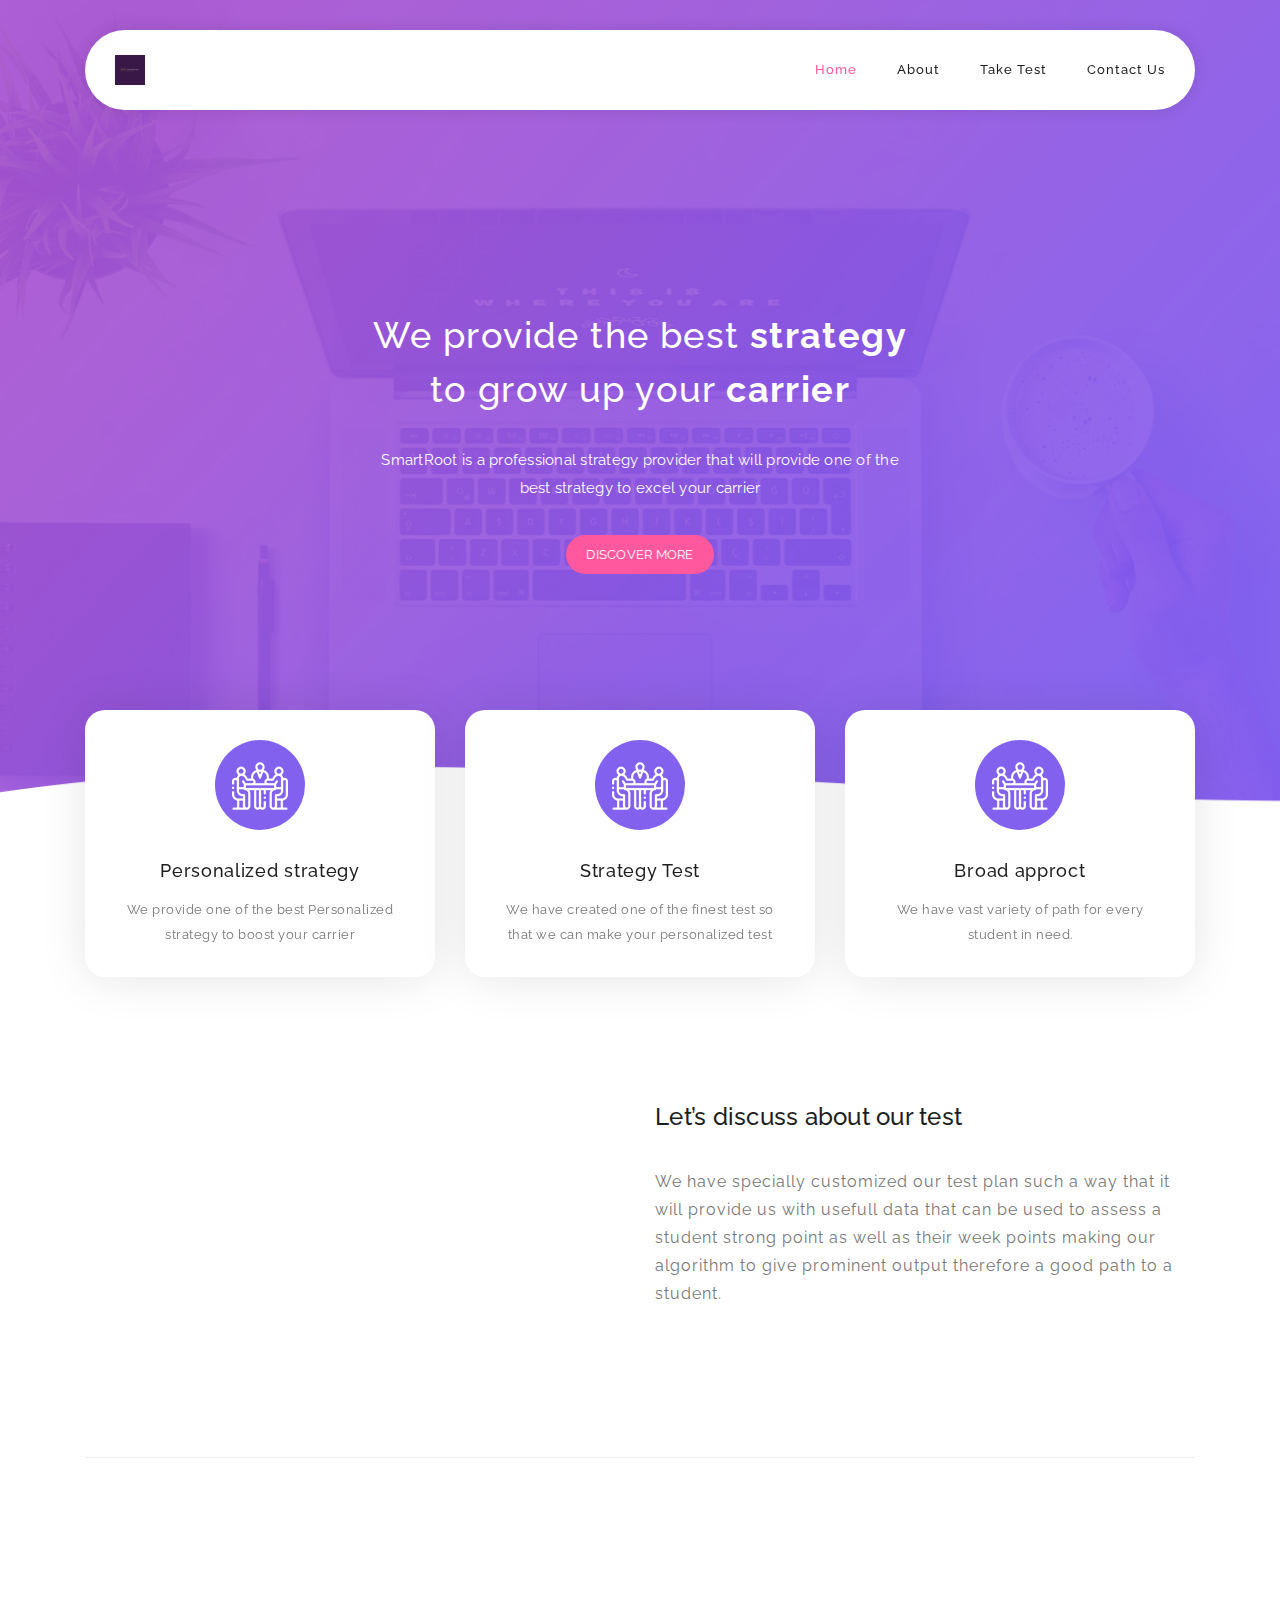
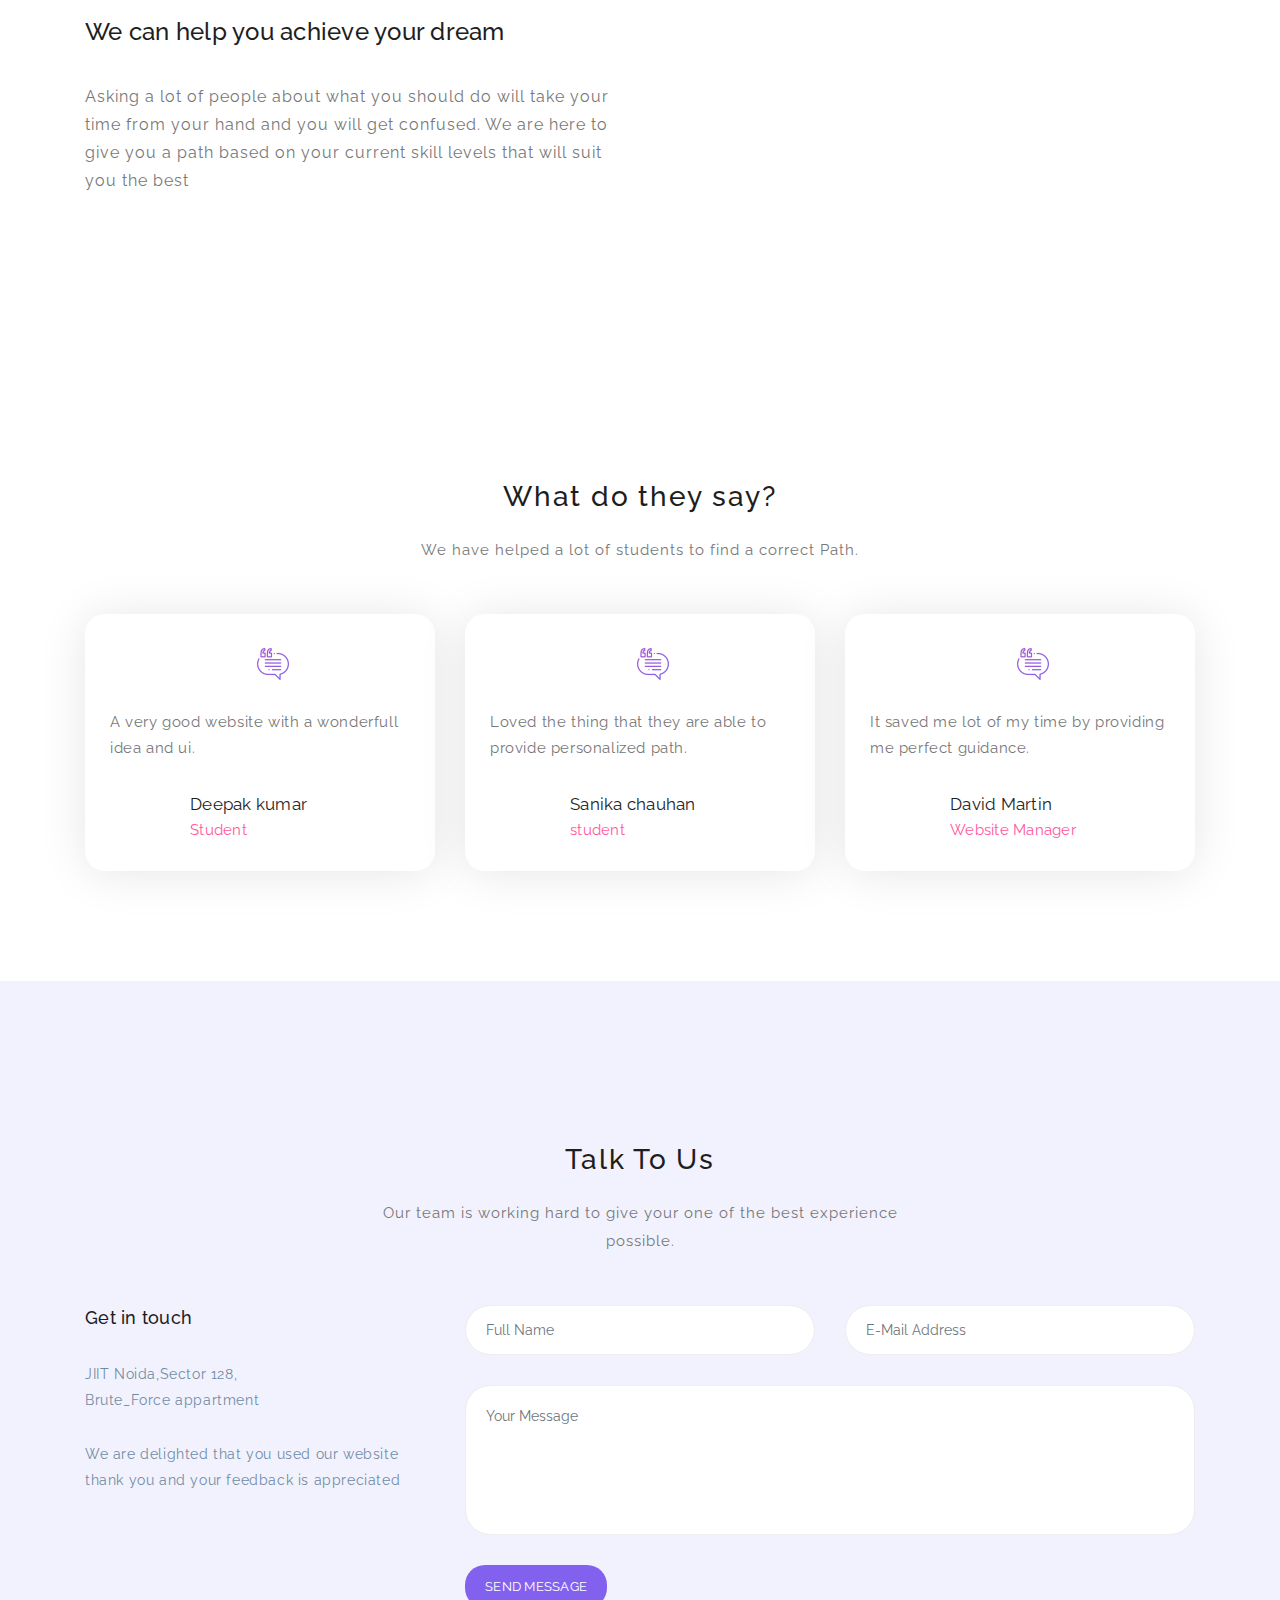
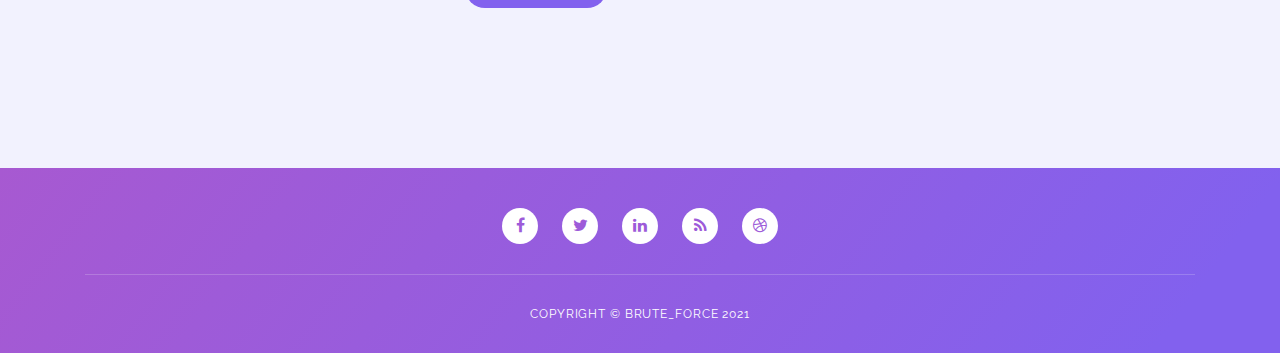
==== commit d0633225: "done few improvements" ====
--- a/index.html
+++ b/index.html
@@ -7,6 +7,7 @@
     <meta name="viewport" content="width=device-width, initial-scale=1, shrink-to-fit=no">
     <meta name="description" content="">
     <meta name="author" content="">
+    <link rel="icon" type="image/png" sizes="32x32" href="/favicon-32x32.png">
     <link href="https://fonts.googleapis.com/css?family=Raleway:100,300,400,500,700,900" rel="stylesheet">
 
     <title>SmartRoot</title>
@@ -43,7 +44,7 @@
                         <ul class="nav">
                             <li><a href="#welcome" class="active">Home</a></li>
                             <li><a href="#features">About</a></li>
-                            <li><a href="#work-process">Take Test</a></li>
+                            <li><a href="./Form/form.html">Take Test</a></li>
                        
                           
                             <li><a href="#contact-us">Contact Us</a></li>
@@ -64,8 +65,8 @@
             <div class="container">
                 <div class="row">
                     <div class="offset-xl-3 col-xl-6 offset-lg-2 col-lg-8 col-md-12 col-sm-12">
-                        <h1>We provide the best <strong>strategy</strong><br>to grow up your <strong>currier</strong></h1>
-                        <p>SmartRoo is a professional strategy provider that will provide one of the best strategy to excle your carrier</p>
+                        <h1>We provide the best <strong>strategy</strong><br>to grow up your <strong>carrier</strong></h1>
+                        <p>SmartRoot is a professional strategy provider that will provide one of the best strategy to excel your carrier</p>
                         <a href="#features" class="main-button-slider">Discover More</a>
                     </div>
                 </div>
@@ -128,7 +129,7 @@
                         <h2 class="section-title">Let’s discuss about our test</h2>
                     </div>
                     <div class="left-text">
-                        <p>We have specially constomized our test plan such a way that it will provide us with usedfull data that can be used to assess a student strong point as well as their week points making our algorithm to give prominent output therefore a good path to a student. </p>
+                        <p>We have specially customized our test plan such a way that it will provide us with usefull data that can be used to assess a student strong point as well as their week points making our algorithm to give prominent output therefore a good path to a student. </p>
                     </div>
                 </div>
             </div>
@@ -148,7 +149,7 @@
                         <h2 class="section-title">We can help you achieve your dream</h2>
                     </div>
                     <div class="left-text">
-                        <p>Asking alot of people abot what shoud do will take your time form your hand and you might be getting lot of ans and you might be confused what to do. We are here to give you a path based on your current skill levels and that can be suit you the best  </p>
+                        <p>Asking a lot of people about what you should do will take your time from your hand and you will get confused. We are here to give you a path based on your current skill levels that will suit you the best  </p>
                     </div>
                 </div>
                 <div class="col-lg-1"></div>
@@ -170,7 +171,7 @@
                 </div>
                 <div class="offset-lg-3 col-lg-6">
                     <div class="center-text">
-                        <p>Donec tempus, sem non rutrum imperdiet, lectus orci fringilla nulla, at accumsan elit eros a turpis. Ut sagittis lectus libero.</p>
+                        <p>We have helped a lot of students to find a correct Path.</p>
                     </div>
                 </div>
             </div>
@@ -213,7 +214,7 @@
                     <div class="team-item">
                         <div class="team-content">
                             <i><img src="assets/images/testimonial-icon.png" alt=""></i>
-                            <p>Quisque diam odio, maximus ac consectetur eu, auctor non lorem. Cras quis est non ante ultrices molestie. Ut vehicula et diam at aliquam.</p>
+                            <p>It saved me lot of my time by providing me perfect guidance.</p>
                             <div class="user-image">
                                 <img src="http://placehold.it/60x60" alt="">
                             </div>
@@ -249,9 +250,9 @@
             <div class="row">
                 <!-- ***** Contact Text Start ***** -->
                 <div class="col-lg-4 col-md-6 col-sm-12">
-                    <h5 class="margin-bottom-30">Keep in touch</h5>
+                    <h5 class="margin-bottom-30">Get in touch</h5>
                     <div class="contact-text">
-                        <p>sector 128,JIIT noida,
+                        <p>JIIT Noida,Sector 128,
                         <br>Brute_Force appartment</p>
                         <p>We are delighted that you  used our website thank you and your feedback is appreciated</p>
                     </div>
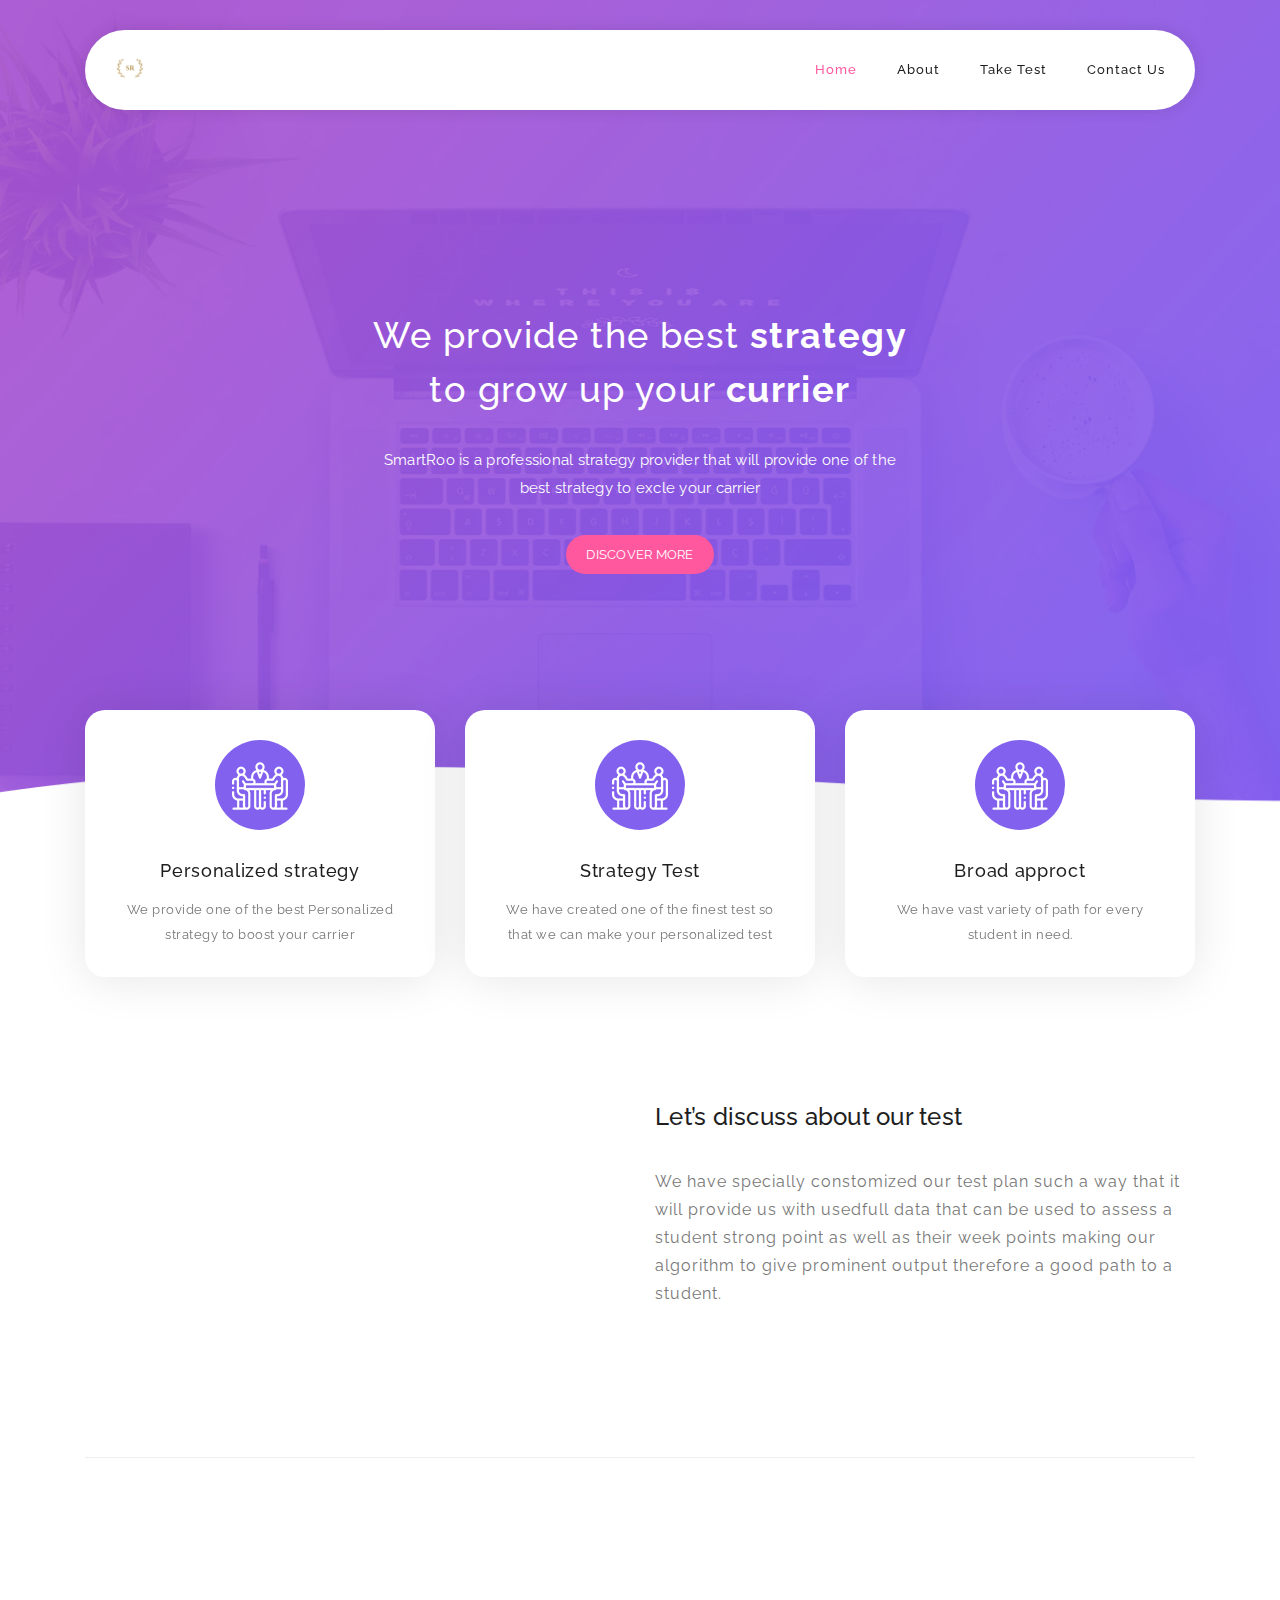
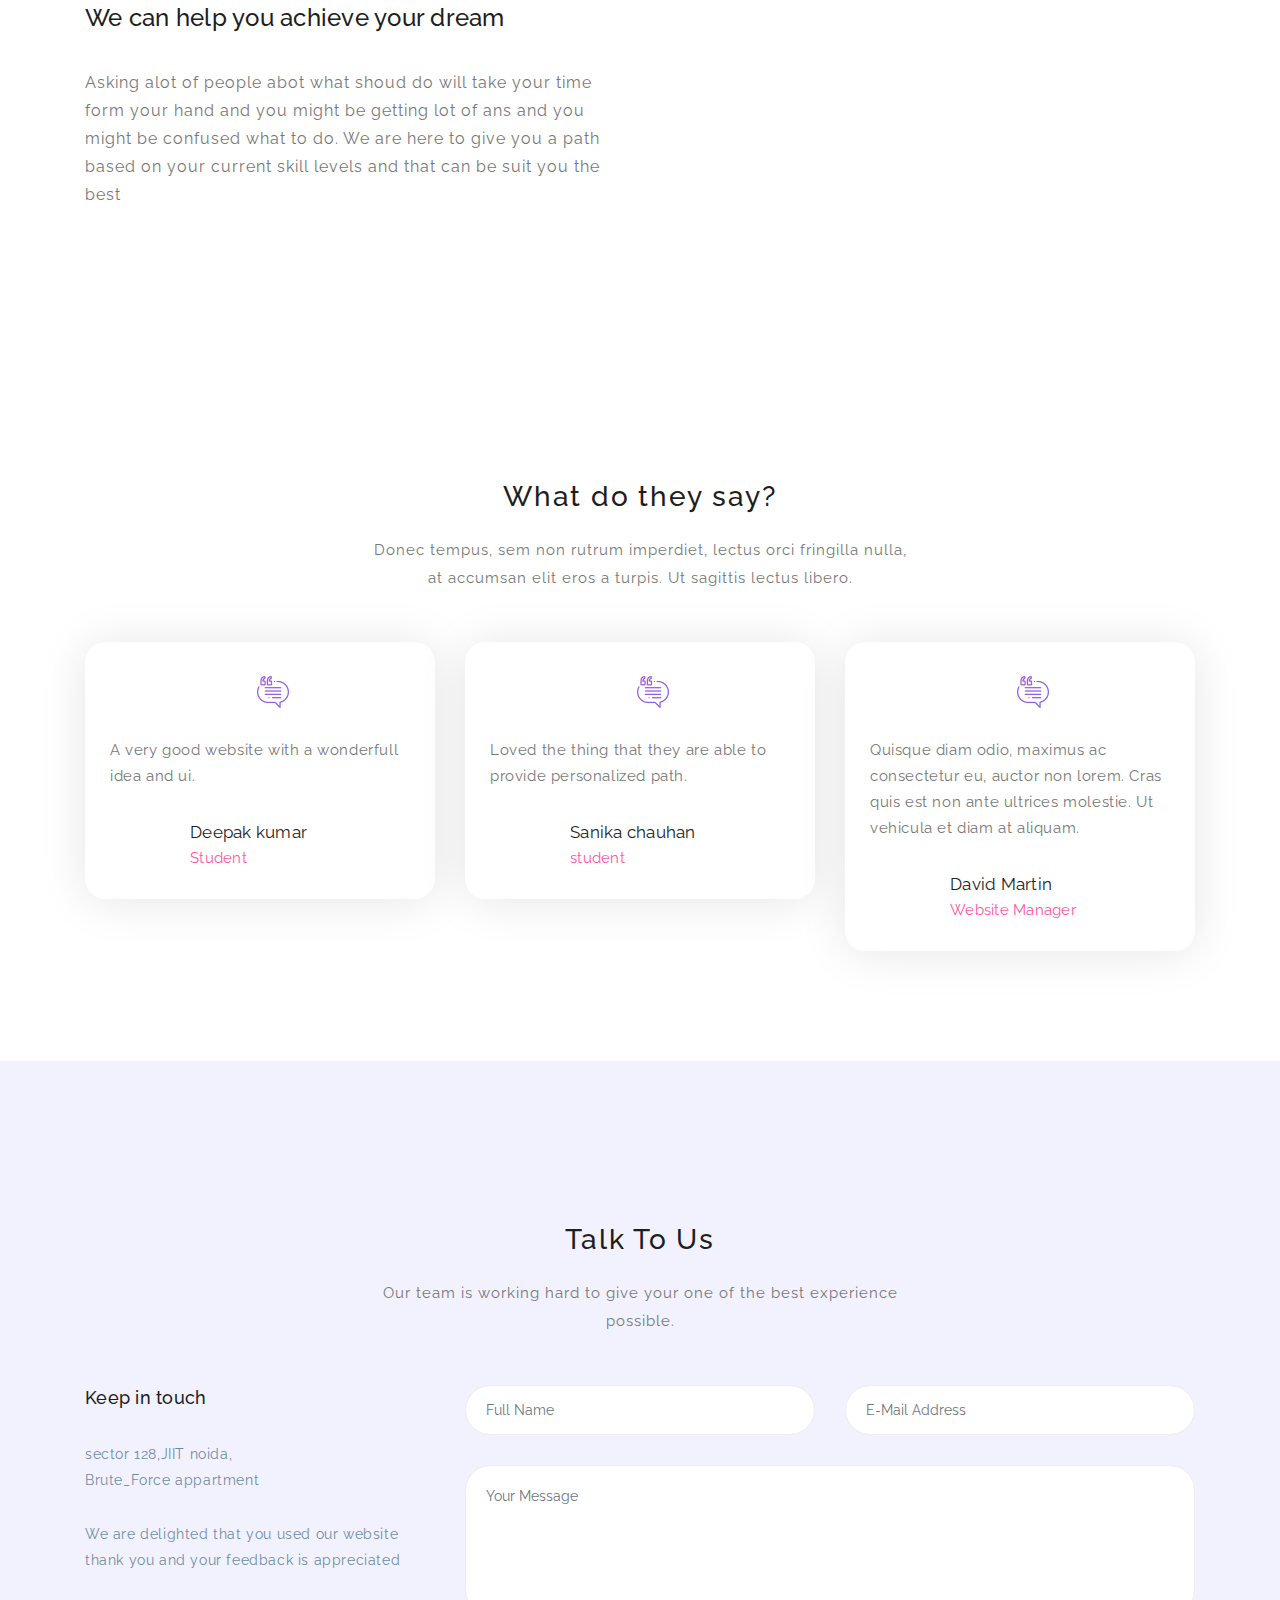
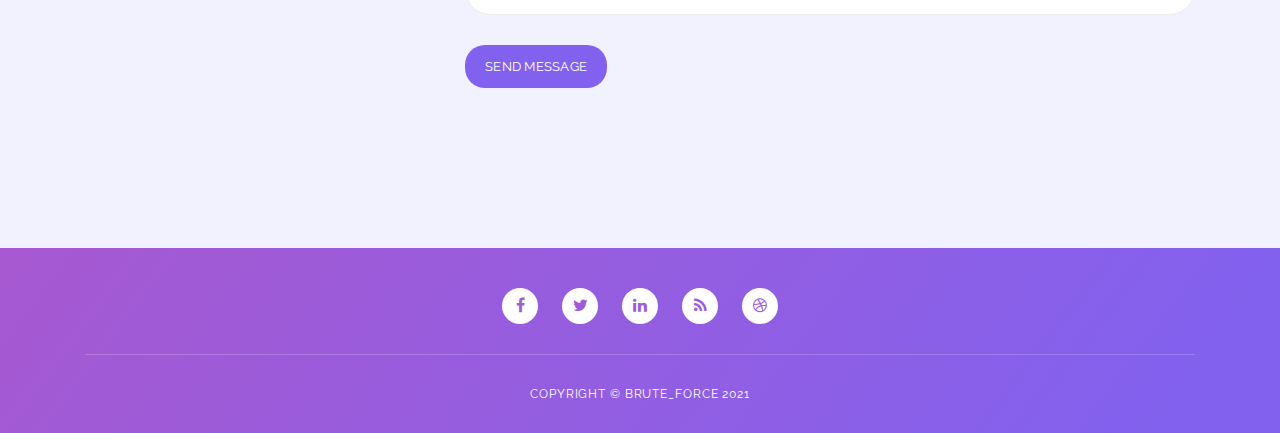
==== commit a1a60308: "linked and css" ====
--- a/index.html
+++ b/index.html
@@ -7,7 +7,6 @@
     <meta name="viewport" content="width=device-width, initial-scale=1, shrink-to-fit=no">
     <meta name="description" content="">
     <meta name="author" content="">
-    <link rel="icon" type="image/png" sizes="32x32" href="/favicon-32x32.png">
     <link href="https://fonts.googleapis.com/css?family=Raleway:100,300,400,500,700,900" rel="stylesheet">
 
     <title>SmartRoot</title>
@@ -38,15 +37,13 @@
                     <nav class="main-nav">
                       
                         <a href="#" class="logo">
-                             <img src="assets/images/BF.png" style="height: 30px; width: 30px;" alt="Softy Pinko"/>
+                             <img src="assets/images/BF2.png" style="height: 30px; width: 30px;" alt="Softy Pinko"/>
                         </a>
                      
                         <ul class="nav">
                             <li><a href="#welcome" class="active">Home</a></li>
                             <li><a href="#features">About</a></li>
                             <li><a href="./Form/form.html">Take Test</a></li>
-                       
-                          
                             <li><a href="#contact-us">Contact Us</a></li>
                         </ul>
                         <a class='menu-trigger'>
@@ -65,8 +62,8 @@
             <div class="container">
                 <div class="row">
                     <div class="offset-xl-3 col-xl-6 offset-lg-2 col-lg-8 col-md-12 col-sm-12">
-                        <h1>We provide the best <strong>strategy</strong><br>to grow up your <strong>carrier</strong></h1>
-                        <p>SmartRoot is a professional strategy provider that will provide one of the best strategy to excel your carrier</p>
+                        <h1>We provide the best <strong>strategy</strong><br>to grow up your <strong>currier</strong></h1>
+                        <p>SmartRoo is a professional strategy provider that will provide one of the best strategy to excle your carrier</p>
                         <a href="#features" class="main-button-slider">Discover More</a>
                     </div>
                 </div>
@@ -129,7 +126,7 @@
                         <h2 class="section-title">Let’s discuss about our test</h2>
                     </div>
                     <div class="left-text">
-                        <p>We have specially customized our test plan such a way that it will provide us with usefull data that can be used to assess a student strong point as well as their week points making our algorithm to give prominent output therefore a good path to a student. </p>
+                        <p>We have specially constomized our test plan such a way that it will provide us with usedfull data that can be used to assess a student strong point as well as their week points making our algorithm to give prominent output therefore a good path to a student. </p>
                     </div>
                 </div>
             </div>
@@ -149,7 +146,7 @@
                         <h2 class="section-title">We can help you achieve your dream</h2>
                     </div>
                     <div class="left-text">
-                        <p>Asking a lot of people about what you should do will take your time from your hand and you will get confused. We are here to give you a path based on your current skill levels that will suit you the best  </p>
+                        <p>Asking alot of people abot what shoud do will take your time form your hand and you might be getting lot of ans and you might be confused what to do. We are here to give you a path based on your current skill levels and that can be suit you the best  </p>
                     </div>
                 </div>
                 <div class="col-lg-1"></div>
@@ -171,7 +168,7 @@
                 </div>
                 <div class="offset-lg-3 col-lg-6">
                     <div class="center-text">
-                        <p>We have helped a lot of students to find a correct Path.</p>
+                        <p>Donec tempus, sem non rutrum imperdiet, lectus orci fringilla nulla, at accumsan elit eros a turpis. Ut sagittis lectus libero.</p>
                     </div>
                 </div>
             </div>
@@ -214,7 +211,7 @@
                     <div class="team-item">
                         <div class="team-content">
                             <i><img src="assets/images/testimonial-icon.png" alt=""></i>
-                            <p>It saved me lot of my time by providing me perfect guidance.</p>
+                            <p>Quisque diam odio, maximus ac consectetur eu, auctor non lorem. Cras quis est non ante ultrices molestie. Ut vehicula et diam at aliquam.</p>
                             <div class="user-image">
                                 <img src="http://placehold.it/60x60" alt="">
                             </div>
@@ -250,9 +247,9 @@
             <div class="row">
                 <!-- ***** Contact Text Start ***** -->
                 <div class="col-lg-4 col-md-6 col-sm-12">
-                    <h5 class="margin-bottom-30">Get in touch</h5>
+                    <h5 class="margin-bottom-30">Keep in touch</h5>
                     <div class="contact-text">
-                        <p>JIIT Noida,Sector 128,
+                        <p>sector 128,JIIT noida,
                         <br>Brute_Force appartment</p>
                         <p>We are delighted that you  used our website thank you and your feedback is appreciated</p>
                     </div>
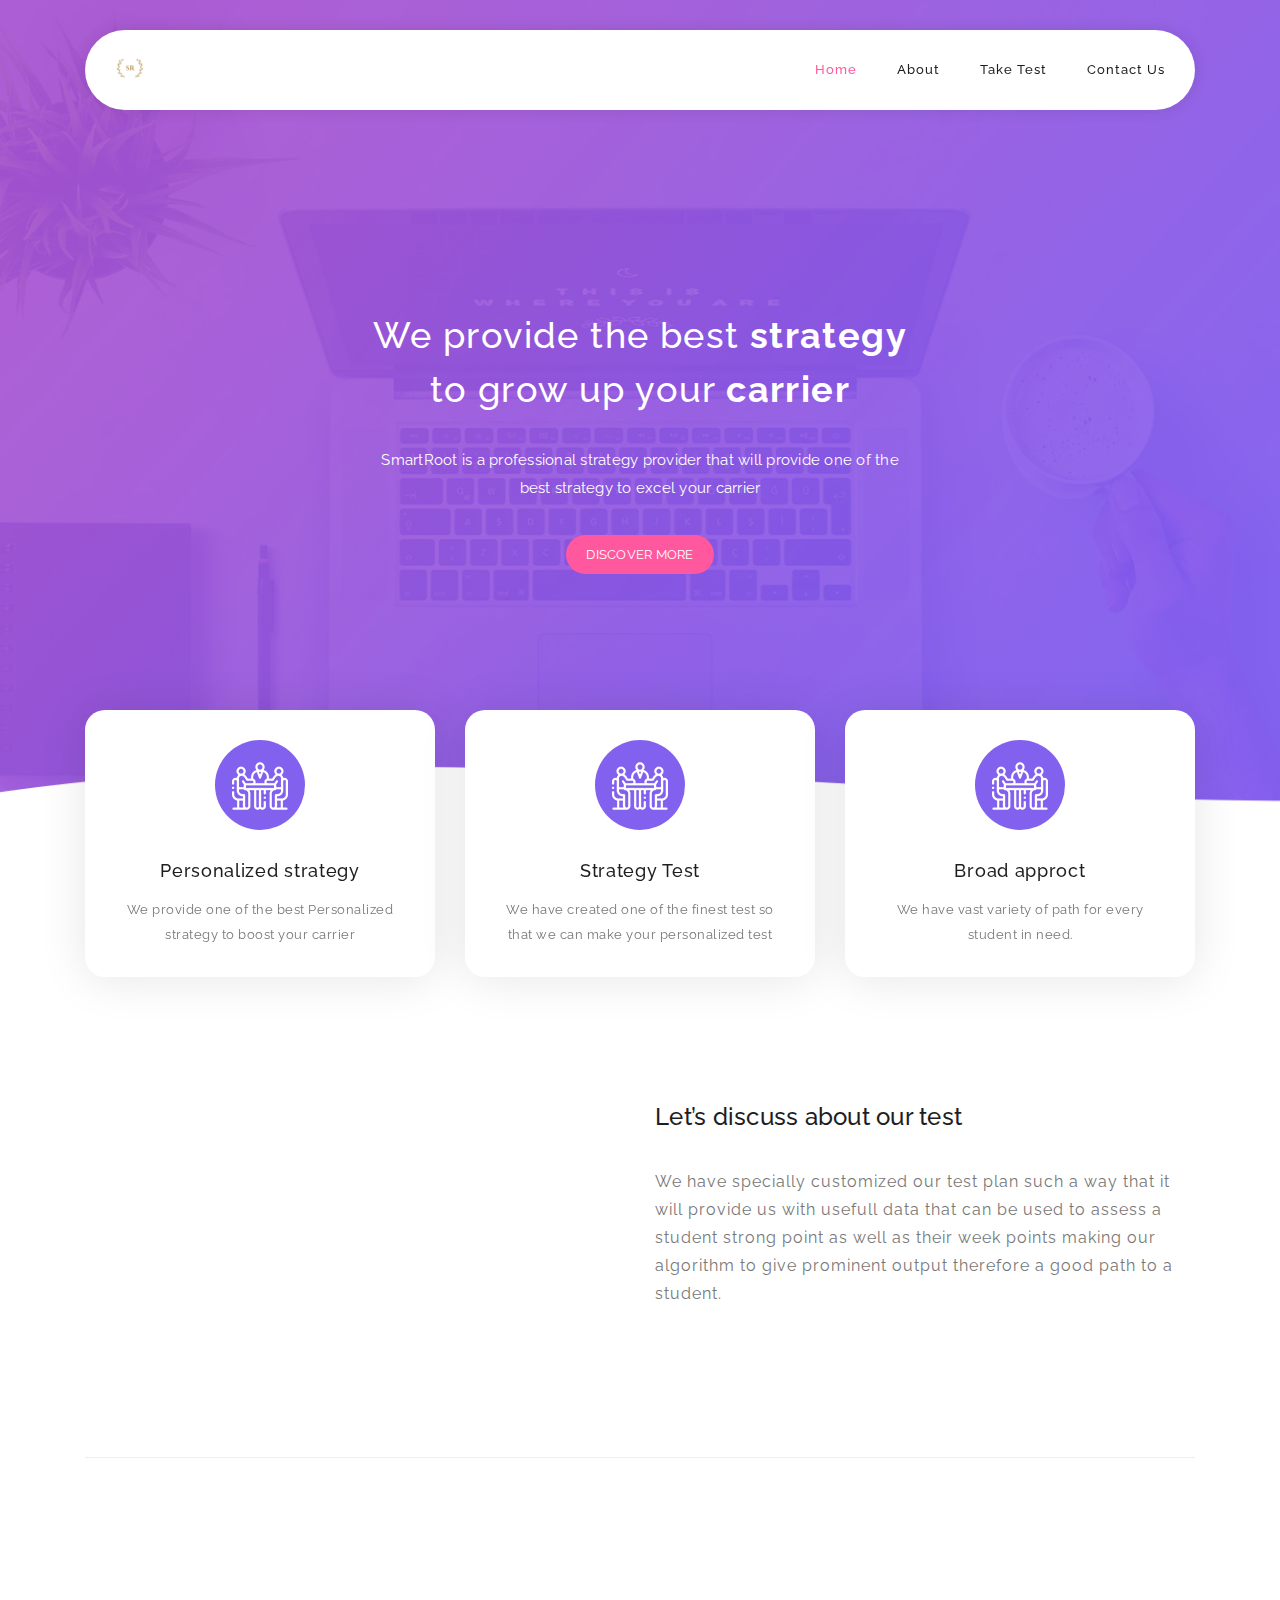
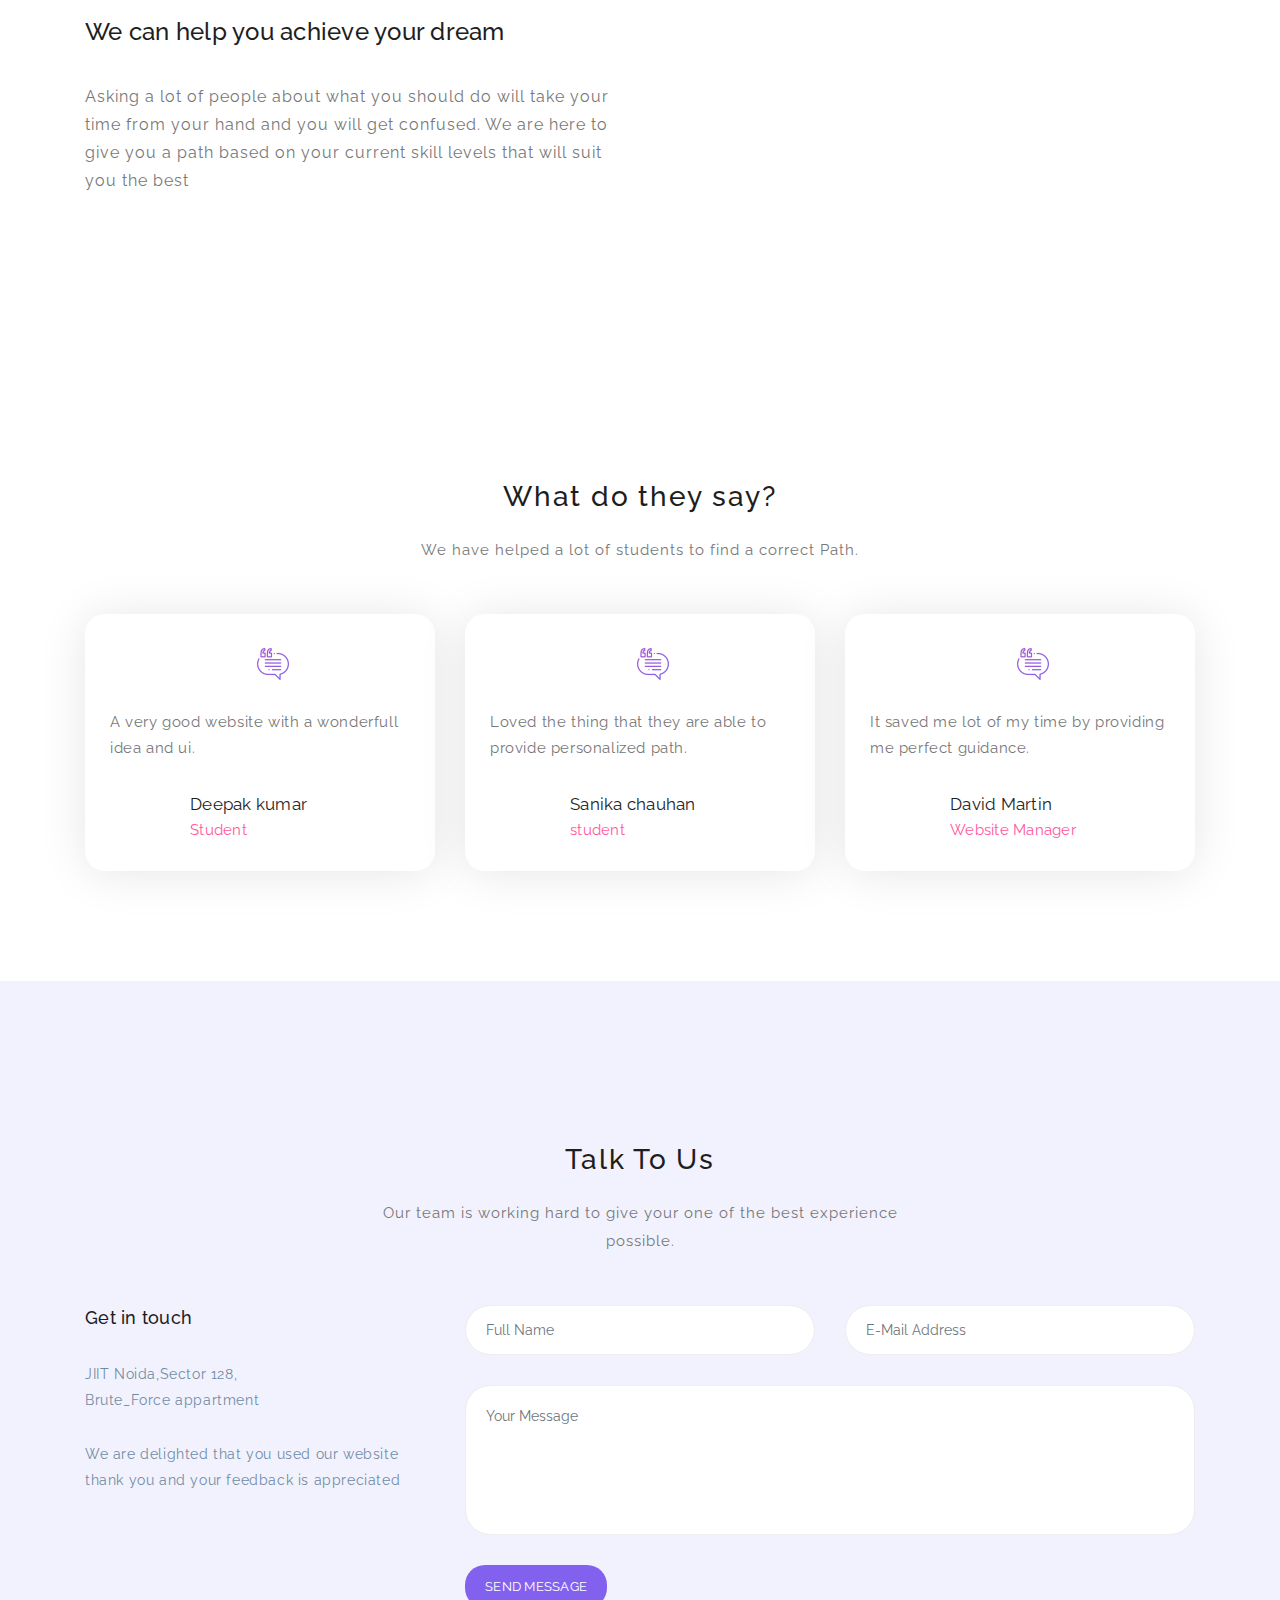
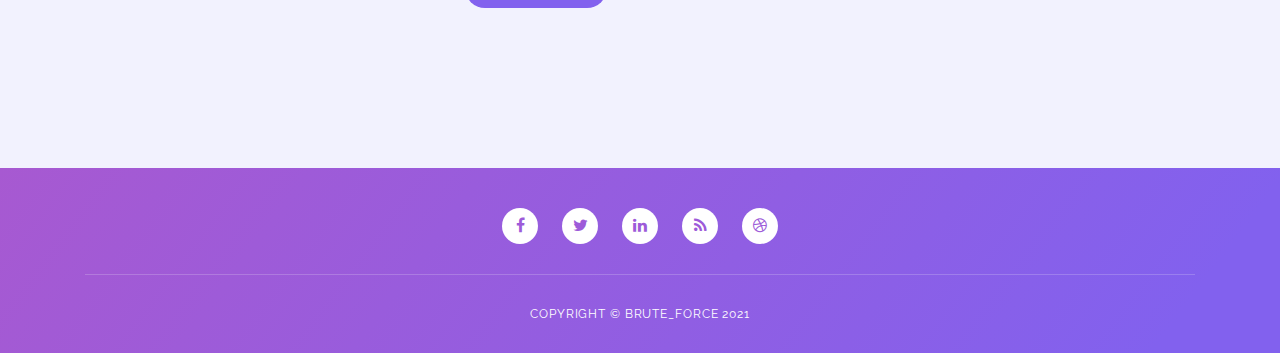
==== commit 23f395f3: "Merge branch 'main' into main" ====
--- a/index.html
+++ b/index.html
@@ -7,6 +7,7 @@
     <meta name="viewport" content="width=device-width, initial-scale=1, shrink-to-fit=no">
     <meta name="description" content="">
     <meta name="author" content="">
+    <link rel="icon" type="image/png" sizes="32x32" href="/favicon-32x32.png">
     <link href="https://fonts.googleapis.com/css?family=Raleway:100,300,400,500,700,900" rel="stylesheet">
 
     <title>SmartRoot</title>
@@ -62,8 +63,8 @@
             <div class="container">
                 <div class="row">
                     <div class="offset-xl-3 col-xl-6 offset-lg-2 col-lg-8 col-md-12 col-sm-12">
-                        <h1>We provide the best <strong>strategy</strong><br>to grow up your <strong>currier</strong></h1>
-                        <p>SmartRoo is a professional strategy provider that will provide one of the best strategy to excle your carrier</p>
+                        <h1>We provide the best <strong>strategy</strong><br>to grow up your <strong>carrier</strong></h1>
+                        <p>SmartRoot is a professional strategy provider that will provide one of the best strategy to excel your carrier</p>
                         <a href="#features" class="main-button-slider">Discover More</a>
                     </div>
                 </div>
@@ -126,7 +127,7 @@
                         <h2 class="section-title">Let’s discuss about our test</h2>
                     </div>
                     <div class="left-text">
-                        <p>We have specially constomized our test plan such a way that it will provide us with usedfull data that can be used to assess a student strong point as well as their week points making our algorithm to give prominent output therefore a good path to a student. </p>
+                        <p>We have specially customized our test plan such a way that it will provide us with usefull data that can be used to assess a student strong point as well as their week points making our algorithm to give prominent output therefore a good path to a student. </p>
                     </div>
                 </div>
             </div>
@@ -146,7 +147,7 @@
                         <h2 class="section-title">We can help you achieve your dream</h2>
                     </div>
                     <div class="left-text">
-                        <p>Asking alot of people abot what shoud do will take your time form your hand and you might be getting lot of ans and you might be confused what to do. We are here to give you a path based on your current skill levels and that can be suit you the best  </p>
+                        <p>Asking a lot of people about what you should do will take your time from your hand and you will get confused. We are here to give you a path based on your current skill levels that will suit you the best  </p>
                     </div>
                 </div>
                 <div class="col-lg-1"></div>
@@ -168,7 +169,7 @@
                 </div>
                 <div class="offset-lg-3 col-lg-6">
                     <div class="center-text">
-                        <p>Donec tempus, sem non rutrum imperdiet, lectus orci fringilla nulla, at accumsan elit eros a turpis. Ut sagittis lectus libero.</p>
+                        <p>We have helped a lot of students to find a correct Path.</p>
                     </div>
                 </div>
             </div>
@@ -211,7 +212,7 @@
                     <div class="team-item">
                         <div class="team-content">
                             <i><img src="assets/images/testimonial-icon.png" alt=""></i>
-                            <p>Quisque diam odio, maximus ac consectetur eu, auctor non lorem. Cras quis est non ante ultrices molestie. Ut vehicula et diam at aliquam.</p>
+                            <p>It saved me lot of my time by providing me perfect guidance.</p>
                             <div class="user-image">
                                 <img src="http://placehold.it/60x60" alt="">
                             </div>
@@ -247,9 +248,9 @@
             <div class="row">
                 <!-- ***** Contact Text Start ***** -->
                 <div class="col-lg-4 col-md-6 col-sm-12">
-                    <h5 class="margin-bottom-30">Keep in touch</h5>
+                    <h5 class="margin-bottom-30">Get in touch</h5>
                     <div class="contact-text">
-                        <p>sector 128,JIIT noida,
+                        <p>JIIT Noida,Sector 128,
                         <br>Brute_Force appartment</p>
                         <p>We are delighted that you  used our website thank you and your feedback is appreciated</p>
                     </div>
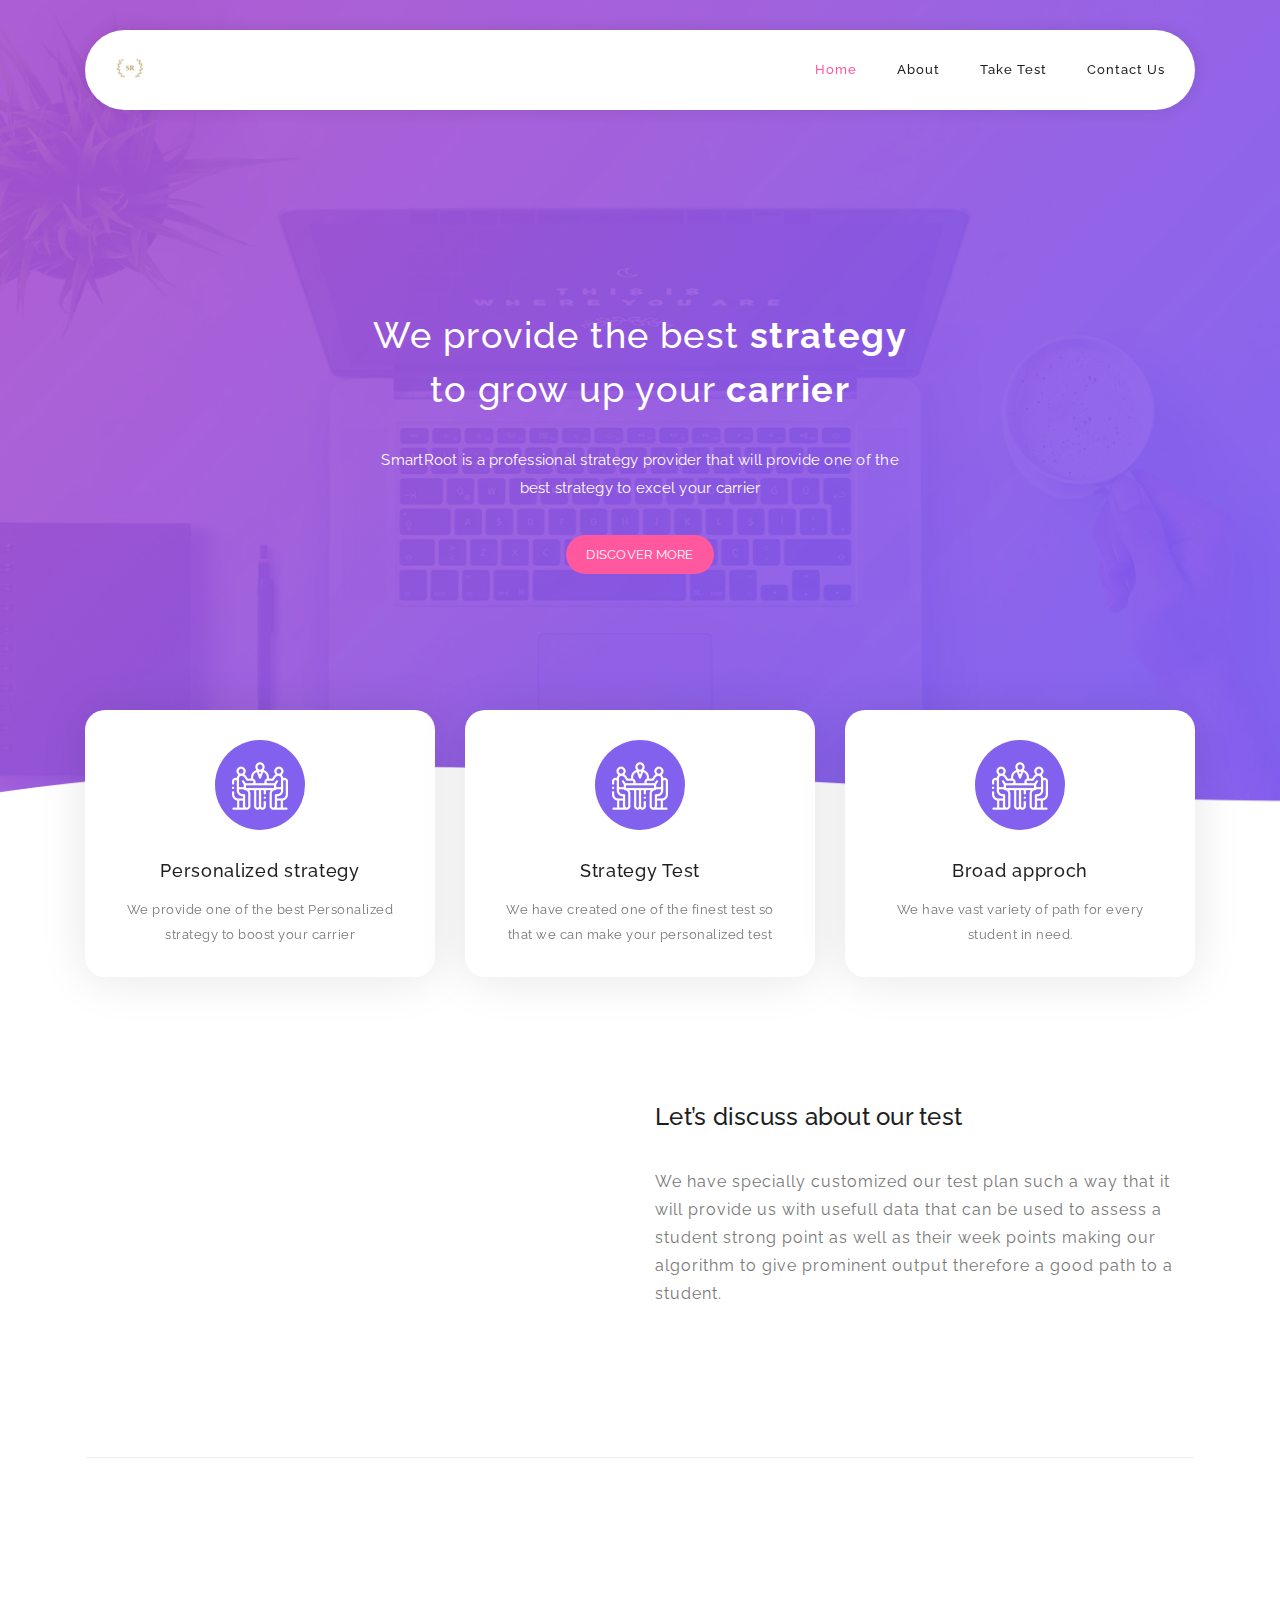
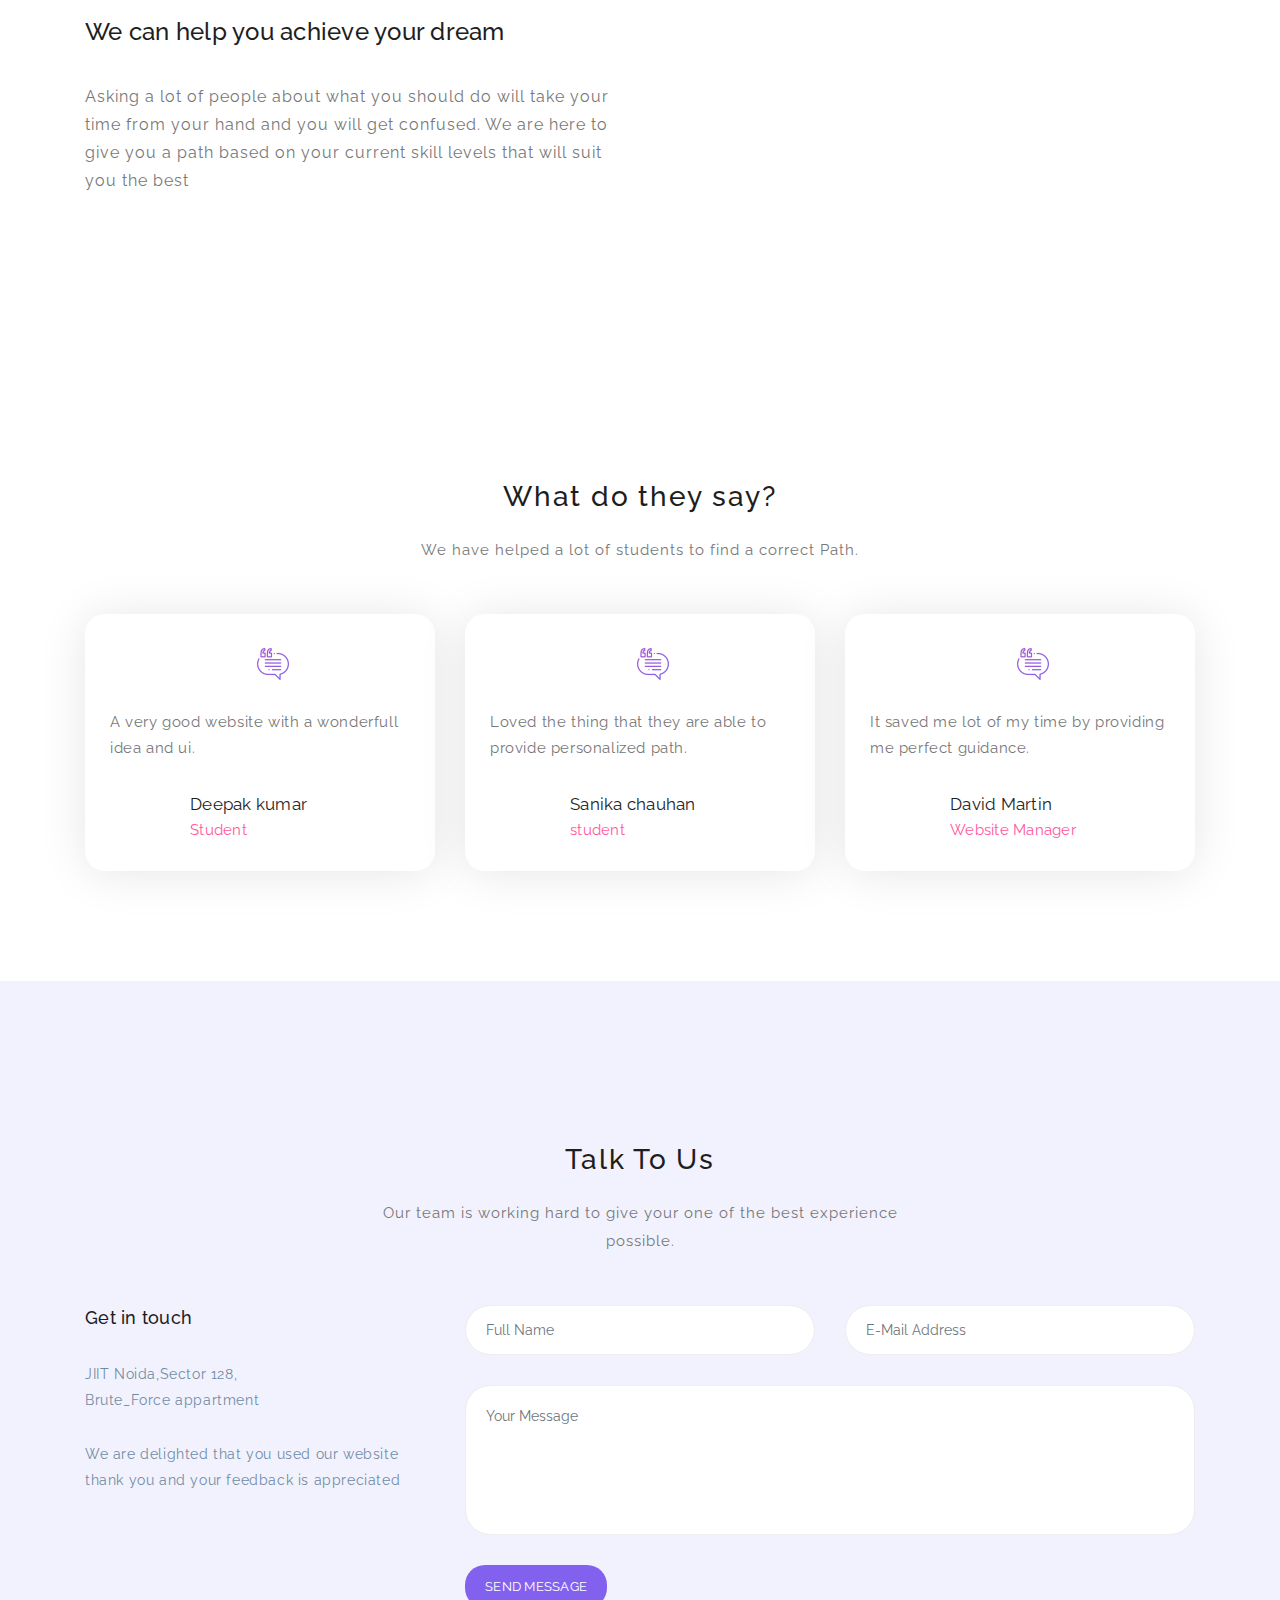
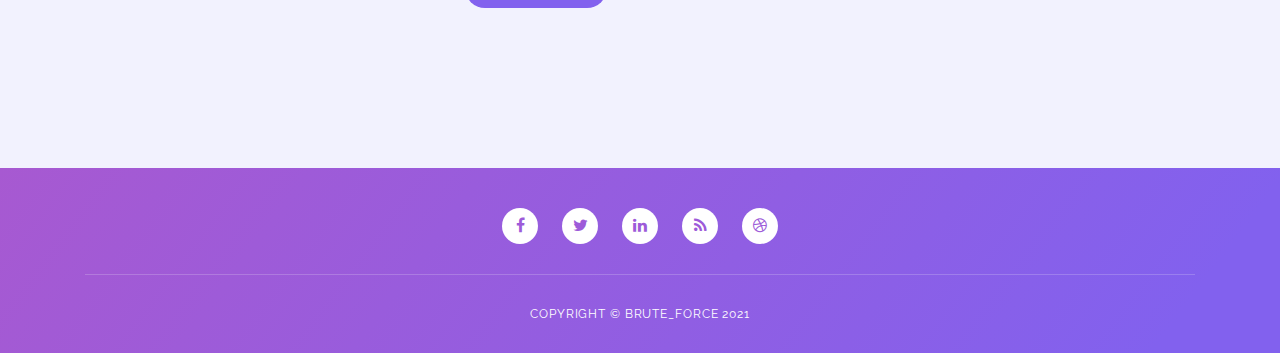
==== commit b34d9ab5: "final-final" ====
--- a/index.html
+++ b/index.html
@@ -1,319 +1,441 @@
 <!DOCTYPE html>
 <html lang="en">
-
   <head>
-
-    <meta charset="utf-8">
-    <meta name="viewport" content="width=device-width, initial-scale=1, shrink-to-fit=no">
-    <meta name="description" content="">
-    <meta name="author" content="">
-    <link rel="icon" type="image/png" sizes="32x32" href="/favicon-32x32.png">
-    <link href="https://fonts.googleapis.com/css?family=Raleway:100,300,400,500,700,900" rel="stylesheet">
+    <meta charset="utf-8" />
+    <meta
+      name="viewport"
+      content="width=device-width, initial-scale=1, shrink-to-fit=no"
+    />
+    <meta name="description" content="" />
+    <meta name="author" content="" />
+    <link rel="icon" type="image/png" sizes="32x32" href="/favicon-32x32.png" />
+    <link
+      href="https://fonts.googleapis.com/css?family=Raleway:100,300,400,500,700,900"
+      rel="stylesheet"
+    />
 
     <title>SmartRoot</title>
 
-    <link rel="stylesheet" type="text/css" href="assets/css/bootstrap.min.css">
-
-    <link rel="stylesheet" type="text/css" href="assets/css/font-awesome.css">
-
-    <link rel="stylesheet" href="assets/css/templatemo-softy-pinko.css">
-
-    </head>
-    
-    <body>
-    
- 
+    <link
+      rel="stylesheet"
+      type="text/css"
+      href="assets/css/bootstrap.min.css"
+    />
+
+    <link rel="stylesheet" type="text/css" href="assets/css/font-awesome.css" />
+
+    <link rel="stylesheet" href="assets/css/templatemo-softy-pinko.css" />
+  </head>
+
+  <body>
     <div id="preloader">
-        <div class="jumper">
-            <div></div>
-            <div></div>
-            <div></div>
-        </div>
-    </div>  
-    
+      <div class="jumper">
+        <div></div>
+        <div></div>
+        <div></div>
+      </div>
+    </div>
+
     <header class="header-area header-sticky">
+      <div class="container">
+        <div class="row">
+          <div class="col-12">
+            <nav class="main-nav">
+              <a href="#" class="logo">
+                <img
+                  src="assets/images/BF2.png"
+                  style="height: 30px; width: 30px"
+                  alt="Softy Pinko"
+                />
+              </a>
+
+              <ul class="nav">
+                <li><a href="#welcome" class="active">Home</a></li>
+                <li><a href="#features">About</a></li>
+                <li><a href="./Form/form.html">Take Test</a></li>
+                <li><a href="#contact-us">Contact Us</a></li>
+              </ul>
+              <a class="menu-trigger">
+                <span>Menu</span>
+              </a>
+            </nav>
+          </div>
+        </div>
+      </div>
+    </header>
+
+    <div class="welcome-area" id="welcome">
+      <div class="header-text">
         <div class="container">
+          <div class="row">
+            <div
+              class="
+                offset-xl-3
+                col-xl-6
+                offset-lg-2
+                col-lg-8 col-md-12 col-sm-12
+              "
+            >
+              <h1>
+                We provide the best <strong>strategy</strong><br />to grow up
+                your <strong>carrier</strong>
+              </h1>
+              <p>
+                SmartRoot is a professional strategy provider that will provide
+                one of the best strategy to excel your carrier
+              </p>
+              <a href="#features" class="main-button-slider">Discover More</a>
+            </div>
+          </div>
+        </div>
+      </div>
+    </div>
+
+    <section class="section home-feature">
+      <div class="container">
+        <div class="row">
+          <div class="col-lg-12">
             <div class="row">
-                <div class="col-12">
-                    <nav class="main-nav">
-                      
-                        <a href="#" class="logo">
-                             <img src="assets/images/BF2.png" style="height: 30px; width: 30px;" alt="Softy Pinko"/>
-                        </a>
-                     
-                        <ul class="nav">
-                            <li><a href="#welcome" class="active">Home</a></li>
-                            <li><a href="#features">About</a></li>
-                            <li><a href="./Form/form.html">Take Test</a></li>
-                            <li><a href="#contact-us">Contact Us</a></li>
-                        </ul>
-                        <a class='menu-trigger'>
-                            <span>Menu</span>
-                        </a>
-                       
-                    </nav>
-                </div>
-            </div>
-        </div>
-    </header>
-   
-    <div class="welcome-area" id="welcome">
-
-        <div class="header-text">
-            <div class="container">
+              <div
+                class="col-lg-4 col-md-6 col-sm-6 col-12"
+                data-scroll-reveal="enter bottom move 50px over 0.6s after 0.2s"
+              >
+                <div class="features-small-item">
+                  <div class="icon">
+                    <i
+                      ><img src="assets/images/featured-item-01.png" alt=""
+                    /></i>
+                  </div>
+                  <h5 class="features-title">Personalized strategy</h5>
+                  <p>
+                    We provide one of the best Personalized strategy to boost
+                    your carrier
+                  </p>
+                </div>
+              </div>
+
+              <div
+                class="col-lg-4 col-md-6 col-sm-6 col-12"
+                data-scroll-reveal="enter bottom move 50px over 0.6s after 0.4s"
+              >
+                <div class="features-small-item">
+                  <div class="icon">
+                    <i
+                      ><img src="assets/images/featured-item-01.png" alt=""
+                    /></i>
+                  </div>
+                  <h5 class="features-title">Strategy Test</h5>
+                  <p>
+                    We have created one of the finest test so that we can make
+                    your personalized test
+                  </p>
+                </div>
+              </div>
+
+              <div
+                class="col-lg-4 col-md-6 col-sm-6 col-12"
+                data-scroll-reveal="enter bottom move 50px over 0.6s after 0.6s"
+              >
+                <div class="features-small-item">
+                  <div class="icon">
+                    <i
+                      ><img src="assets/images/featured-item-01.png" alt=""
+                    /></i>
+                  </div>
+                  <h5 class="features-title">Broad approch</h5>
+                  <p>We have vast variety of path for every student in need.</p>
+                </div>
+              </div>
+            </div>
+          </div>
+        </div>
+      </div>
+    </section>
+
+    <section class="section padding-top-70 padding-bottom-0" id="features">
+      <div class="container">
+        <div class="row">
+          <div
+            class="col-lg-5 col-md-12 col-sm-12 align-self-center"
+            data-scroll-reveal="enter left move 30px over 0.6s after 0.4s"
+          >
+            <img
+              src="assets/images/left-image.png"
+              class="rounded img-fluid d-block mx-auto"
+              alt="App"
+            />
+          </div>
+          <div class="col-lg-1"></div>
+          <div
+            class="
+              col-lg-6 col-md-12 col-sm-12
+              align-self-center
+              mobile-top-fix
+            "
+          >
+            <div class="left-heading">
+              <h2 class="section-title">Let’s discuss about our test</h2>
+            </div>
+            <div class="left-text">
+              <p>
+                We have specially customized our test plan such a way that it
+                will provide us with usefull data that can be used to assess a
+                student strong point as well as their week points making our
+                algorithm to give prominent output therefore a good path to a
+                student.
+              </p>
+            </div>
+          </div>
+        </div>
+        <div class="row">
+          <div class="col-lg-12">
+            <div class="hr"></div>
+          </div>
+        </div>
+      </div>
+    </section>
+
+    <section class="section padding-bottom-100">
+      <div class="container">
+        <div class="row">
+          <div
+            class="
+              col-lg-6 col-md-12 col-sm-12
+              align-self-center
+              mobile-bottom-fix
+            "
+          >
+            <div class="left-heading">
+              <h2 class="section-title">We can help you achieve your dream</h2>
+            </div>
+            <div class="left-text">
+              <p>
+                Asking a lot of people about what you should do will take your
+                time from your hand and you will get confused. We are here to
+                give you a path based on your current skill levels that will
+                suit you the best
+              </p>
+            </div>
+          </div>
+          <div class="col-lg-1"></div>
+          <div
+            class="
+              col-lg-5 col-md-12 col-sm-12
+              align-self-center
+              mobile-bottom-fix-big
+            "
+            data-scroll-reveal="enter right move 30px over 0.6s after 0.4s"
+          >
+            <img
+              src="assets/images/right-image.png"
+              class="rounded img-fluid d-block mx-auto"
+              alt="App"
+            />
+          </div>
+        </div>
+      </div>
+    </section>
+
+    <section class="section" id="testimonials">
+      <div class="container">
+        <div class="row">
+          <div class="col-lg-12">
+            <div class="center-heading">
+              <h2 class="section-title">What do they say?</h2>
+            </div>
+          </div>
+          <div class="offset-lg-3 col-lg-6">
+            <div class="center-text">
+              <p>We have helped a lot of students to find a correct Path.</p>
+            </div>
+          </div>
+        </div>
+
+        <div class="row">
+          <div class="col-lg-4 col-md-6 col-sm-12">
+            <div class="team-item">
+              <div class="team-content">
+                <i><img src="assets/images/testimonial-icon.png" alt="" /></i>
+                <p>A very good website with a wonderfull idea and ui.</p>
+                <div class="user-image">
+                  <img src="http://placehold.it/60x60" alt="" />
+                </div>
+                <div class="team-info">
+                  <h3 class="user-name">Deepak kumar</h3>
+                  <span>Student</span>
+                </div>
+              </div>
+            </div>
+          </div>
+
+          <div class="col-lg-4 col-md-6 col-sm-12">
+            <div class="team-item">
+              <div class="team-content">
+                <i><img src="assets/images/testimonial-icon.png" alt="" /></i>
+                <p>
+                  Loved the thing that they are able to provide personalized
+                  path.
+                </p>
+                <div class="user-image">
+                  <img src="http://placehold.it/60x60" alt="" />
+                </div>
+                <div class="team-info">
+                  <h3 class="user-name">Sanika chauhan</h3>
+                  <span>student</span>
+                </div>
+              </div>
+            </div>
+          </div>
+
+          <div class="col-lg-4 col-md-6 col-sm-12">
+            <div class="team-item">
+              <div class="team-content">
+                <i><img src="assets/images/testimonial-icon.png" alt="" /></i>
+                <p>
+                  It saved me lot of my time by providing me perfect guidance.
+                </p>
+                <div class="user-image">
+                  <img src="http://placehold.it/60x60" alt="" />
+                </div>
+                <div class="team-info">
+                  <h3 class="user-name">David Martin</h3>
+                  <span>Website Manager</span>
+                </div>
+              </div>
+            </div>
+          </div>
+        </div>
+      </div>
+    </section>
+
+    <section class="section colored" id="contact-us">
+      <div class="container">
+        <!-- ***** Section Title Start ***** -->
+        <div class="row">
+          <div class="col-lg-12">
+            <div class="center-heading">
+              <h2 class="section-title">Talk To Us</h2>
+            </div>
+          </div>
+          <div class="offset-lg-3 col-lg-6">
+            <div class="center-text">
+              <p>
+                Our team is working hard to give your one of the best experience
+                possible.
+              </p>
+            </div>
+          </div>
+        </div>
+        <!-- ***** Section Title End ***** -->
+
+        <div class="row">
+          <!-- ***** Contact Text Start ***** -->
+          <div class="col-lg-4 col-md-6 col-sm-12">
+            <h5 class="margin-bottom-30">Get in touch</h5>
+            <div class="contact-text">
+              <p>JIIT Noida,Sector 128, <br />Brute_Force appartment</p>
+              <p>
+                We are delighted that you used our website thank you and your
+                feedback is appreciated
+              </p>
+            </div>
+          </div>
+          <!-- ***** Contact Text End ***** -->
+
+          <!-- ***** Contact Form Start ***** -->
+          <div class="col-lg-8 col-md-6 col-sm-12">
+            <div class="contact-form">
+              <form id="contact" action="" method="get">
                 <div class="row">
-                    <div class="offset-xl-3 col-xl-6 offset-lg-2 col-lg-8 col-md-12 col-sm-12">
-                        <h1>We provide the best <strong>strategy</strong><br>to grow up your <strong>carrier</strong></h1>
-                        <p>SmartRoot is a professional strategy provider that will provide one of the best strategy to excel your carrier</p>
-                        <a href="#features" class="main-button-slider">Discover More</a>
-                    </div>
-                </div>
-            </div>
-        </div>
-        
-    </div>
-   
-    <section class="section home-feature">
-        <div class="container">
-            <div class="row">
-                <div class="col-lg-12">
-                    <div class="row">
-                        
-                        <div class="col-lg-4 col-md-6 col-sm-6 col-12" data-scroll-reveal="enter bottom move 50px over 0.6s after 0.2s">
-                            <div class="features-small-item">
-                                <div class="icon">
-                                    <i><img src="assets/images/featured-item-01.png" alt=""></i>
-                                </div>
-                                <h5 class="features-title">Personalized strategy</h5>
-                                <p>We provide one of the best Personalized strategy to boost your carrier</p>
-                            </div>
-                        </div>
-                       
-                        <div class="col-lg-4 col-md-6 col-sm-6 col-12" data-scroll-reveal="enter bottom move 50px over 0.6s after 0.4s">
-                            <div class="features-small-item">
-                                <div class="icon">
-                                    <i><img src="assets/images/featured-item-01.png" alt=""></i>
-                                </div>
-                                <h5 class="features-title">Strategy Test</h5>
-                                <p>We have created one of the finest test so that we can make your personalized test</p>
-                            </div>
-                        </div>
-                       
-                        <div class="col-lg-4 col-md-6 col-sm-6 col-12" data-scroll-reveal="enter bottom move 50px over 0.6s after 0.6s">
-                            <div class="features-small-item">
-                                <div class="icon">
-                                    <i><img src="assets/images/featured-item-01.png" alt=""></i>
-                                </div>
-                                <h5 class="features-title">Broad approct</h5>
-                                <p>We have vast variety of path for every student in need.</p>
-                            </div>
-                        </div>
-                        
-                    </div>
-                </div>
-            </div>
-        </div>
-    </section>
-   
-    <section class="section padding-top-70 padding-bottom-0" id="features">
-        <div class="container">
-            <div class="row">
-                <div class="col-lg-5 col-md-12 col-sm-12 align-self-center" data-scroll-reveal="enter left move 30px over 0.6s after 0.4s">
-                    <img src="assets/images/left-image.png" class="rounded img-fluid d-block mx-auto" alt="App">
-                </div>
-                <div class="col-lg-1"></div>
-                <div class="col-lg-6 col-md-12 col-sm-12 align-self-center mobile-top-fix">
-                    <div class="left-heading">
-                        <h2 class="section-title">Let’s discuss about our test</h2>
-                    </div>
-                    <div class="left-text">
-                        <p>We have specially customized our test plan such a way that it will provide us with usefull data that can be used to assess a student strong point as well as their week points making our algorithm to give prominent output therefore a good path to a student. </p>
-                    </div>
-                </div>
-            </div>
-            <div class="row">
-                <div class="col-lg-12">
-                    <div class="hr"></div>
-                </div>
-            </div>
-        </div>
-    </section>
-   
-    <section class="section padding-bottom-100">
-        <div class="container">
-            <div class="row">
-                <div class="col-lg-6 col-md-12 col-sm-12 align-self-center mobile-bottom-fix">
-                    <div class="left-heading">
-                        <h2 class="section-title">We can help you achieve your dream</h2>
-                    </div>
-                    <div class="left-text">
-                        <p>Asking a lot of people about what you should do will take your time from your hand and you will get confused. We are here to give you a path based on your current skill levels that will suit you the best  </p>
-                    </div>
-                </div>
-                <div class="col-lg-1"></div>
-                <div class="col-lg-5 col-md-12 col-sm-12 align-self-center mobile-bottom-fix-big" data-scroll-reveal="enter right move 30px over 0.6s after 0.4s">
-                    <img src="assets/images/right-image.png" class="rounded img-fluid d-block mx-auto" alt="App">
-                </div>
-            </div>
-        </div>
-    </section>
- 
-    <section class="section" id="testimonials">
-        <div class="container">
-            
-            <div class="row">
-                <div class="col-lg-12">
-                    <div class="center-heading">
-                        <h2 class="section-title">What do they say?</h2>
-                    </div>
-                </div>
-                <div class="offset-lg-3 col-lg-6">
-                    <div class="center-text">
-                        <p>We have helped a lot of students to find a correct Path.</p>
-                    </div>
-                </div>
-            </div>
-           
-            <div class="row">
-              
-                <div class="col-lg-4 col-md-6 col-sm-12">
-                    <div class="team-item">
-                        <div class="team-content">
-                            <i><img src="assets/images/testimonial-icon.png" alt=""></i>
-                            <p>A very good website with a wonderfull idea and ui.</p>
-                            <div class="user-image">
-                                <img src="http://placehold.it/60x60" alt="">
-                            </div>
-                            <div class="team-info">
-                                <h3 class="user-name">Deepak kumar</h3>
-                                <span>Student</span>
-                            </div>
-                        </div>
-                    </div>
-                </div>
-              
-                <div class="col-lg-4 col-md-6 col-sm-12">
-                    <div class="team-item">
-                        <div class="team-content">
-                            <i><img src="assets/images/testimonial-icon.png" alt=""></i>
-                            <p>Loved the thing that they are able to provide personalized path.</p>
-                            <div class="user-image">
-                                <img src="http://placehold.it/60x60" alt="">
-                            </div>
-                            <div class="team-info">
-                                <h3 class="user-name">Sanika chauhan</h3>
-                                <span>student</span>
-                            </div>
-                        </div>
-                    </div>
-                </div>
-             
-                <div class="col-lg-4 col-md-6 col-sm-12">
-                    <div class="team-item">
-                        <div class="team-content">
-                            <i><img src="assets/images/testimonial-icon.png" alt=""></i>
-                            <p>It saved me lot of my time by providing me perfect guidance.</p>
-                            <div class="user-image">
-                                <img src="http://placehold.it/60x60" alt="">
-                            </div>
-                            <div class="team-info">
-                                <h3 class="user-name">David Martin</h3>
-                                <span>Website Manager</span>
-                            </div>
-                        </div>
-                    </div>
-                </div>
-              
-            </div>
-        </div>
-    </section>
-
-    <section class="section colored" id="contact-us">
-        <div class="container">
-            <!-- ***** Section Title Start ***** -->
-            <div class="row">
-                <div class="col-lg-12">
-                    <div class="center-heading">
-                        <h2 class="section-title">Talk To Us</h2>
-                    </div>
-                </div>
-                <div class="offset-lg-3 col-lg-6">
-                    <div class="center-text">
-                        <p>Our team is working hard to give your one of the best experience possible.</p>
-                    </div>
-                </div>
-            </div>
-            <!-- ***** Section Title End ***** -->
-
-            <div class="row">
-                <!-- ***** Contact Text Start ***** -->
-                <div class="col-lg-4 col-md-6 col-sm-12">
-                    <h5 class="margin-bottom-30">Get in touch</h5>
-                    <div class="contact-text">
-                        <p>JIIT Noida,Sector 128,
-                        <br>Brute_Force appartment</p>
-                        <p>We are delighted that you  used our website thank you and your feedback is appreciated</p>
-                    </div>
-                </div>
-                <!-- ***** Contact Text End ***** -->
-
-                <!-- ***** Contact Form Start ***** -->
-                <div class="col-lg-8 col-md-6 col-sm-12">
-                    <div class="contact-form">
-                        <form id="contact" action="" method="get">
-                          <div class="row">
-                            <div class="col-lg-6 col-md-12 col-sm-12">
-                              <fieldset>
-                                <input name="name" type="text" class="form-control" id="name" placeholder="Full Name" required="">
-                              </fieldset>
-                            </div>
-                            <div class="col-lg-6 col-md-12 col-sm-12">
-                              <fieldset>
-                                <input name="email" type="email" class="form-control" id="email" placeholder="E-Mail Address" required="">
-                              </fieldset>
-                            </div>
-                            <div class="col-lg-12">
-                              <fieldset>
-                                <textarea name="message" rows="6" class="form-control" id="message" placeholder="Your Message" required=""></textarea>
-                              </fieldset>
-                            </div>
-                            <div class="col-lg-12">
-                              <fieldset>
-                                <button type="submit" id="form-submit" class="main-button">Send Message</button>
-                              </fieldset>
-                            </div>
-                          </div>
-                        </form>
-                    </div>
-                </div>
-                <!-- ***** Contact Form End ***** -->
-            </div>
-        </div>
+                  <div class="col-lg-6 col-md-12 col-sm-12">
+                    <fieldset>
+                      <input
+                        name="name"
+                        type="text"
+                        class="form-control"
+                        id="name"
+                        placeholder="Full Name"
+                        required=""
+                      />
+                    </fieldset>
+                  </div>
+                  <div class="col-lg-6 col-md-12 col-sm-12">
+                    <fieldset>
+                      <input
+                        name="email"
+                        type="email"
+                        class="form-control"
+                        id="email"
+                        placeholder="E-Mail Address"
+                        required=""
+                      />
+                    </fieldset>
+                  </div>
+                  <div class="col-lg-12">
+                    <fieldset>
+                      <textarea
+                        name="message"
+                        rows="6"
+                        class="form-control"
+                        id="message"
+                        placeholder="Your Message"
+                        required=""
+                      ></textarea>
+                    </fieldset>
+                  </div>
+                  <div class="col-lg-12">
+                    <fieldset>
+                      <button
+                        type="submit"
+                        id="form-submit"
+                        class="main-button"
+                      >
+                        Send Message
+                      </button>
+                    </fieldset>
+                  </div>
+                </div>
+              </form>
+            </div>
+          </div>
+          <!-- ***** Contact Form End ***** -->
+        </div>
+      </div>
     </section>
     <!-- ***** Contact Us End ***** -->
-    
+
     <!-- ***** Footer Start ***** -->
     <footer>
-        <div class="container">
-            <div class="row">
-                <div class="col-lg-12 col-md-12 col-sm-12">
-                    <ul class="social">
-                        <li><a href="#"><i class="fa fa-facebook"></i></a></li>
-                        <li><a href="#"><i class="fa fa-twitter"></i></a></li>
-                        <li><a href="#"><i class="fa fa-linkedin"></i></a></li>
-                        <li><a href="#"><i class="fa fa-rss"></i></a></li>
-                        <li><a href="#"><i class="fa fa-dribbble"></i></a></li>
-                    </ul>
-                </div>
-            </div>
-            <div class="row">
-                <div class="col-lg-12">
-                    <p class="copyright">Copyright &copy;  Brute_Force 2021 </p>
-                </div>
-            </div>
-        </div>
+      <div class="container">
+        <div class="row">
+          <div class="col-lg-12 col-md-12 col-sm-12">
+            <ul class="social">
+              <li>
+                <a href="#"><i class="fa fa-facebook"></i></a>
+              </li>
+              <li>
+                <a href="#"><i class="fa fa-twitter"></i></a>
+              </li>
+              <li>
+                <a href="#"><i class="fa fa-linkedin"></i></a>
+              </li>
+              <li>
+                <a href="#"><i class="fa fa-rss"></i></a>
+              </li>
+              <li>
+                <a href="#"><i class="fa fa-dribbble"></i></a>
+              </li>
+            </ul>
+          </div>
+        </div>
+        <div class="row">
+          <div class="col-lg-12">
+            <p class="copyright">Copyright &copy; Brute_Force 2021</p>
+          </div>
+        </div>
+      </div>
     </footer>
-    
+
     <!-- jQuery -->
     <script src="assets/js/jquery-2.1.0.min.js"></script>
 
@@ -325,10 +447,9 @@
     <script src="assets/js/scrollreveal.min.js"></script>
     <script src="assets/js/waypoints.min.js"></script>
     <script src="assets/js/jquery.counterup.min.js"></script>
-    <script src="assets/js/imgfix.min.js"></script> 
-    
+    <script src="assets/js/imgfix.min.js"></script>
+
     <!-- Global Init -->
     <script src="assets/js/custom.js"></script>
-
   </body>
-</html>+</html>
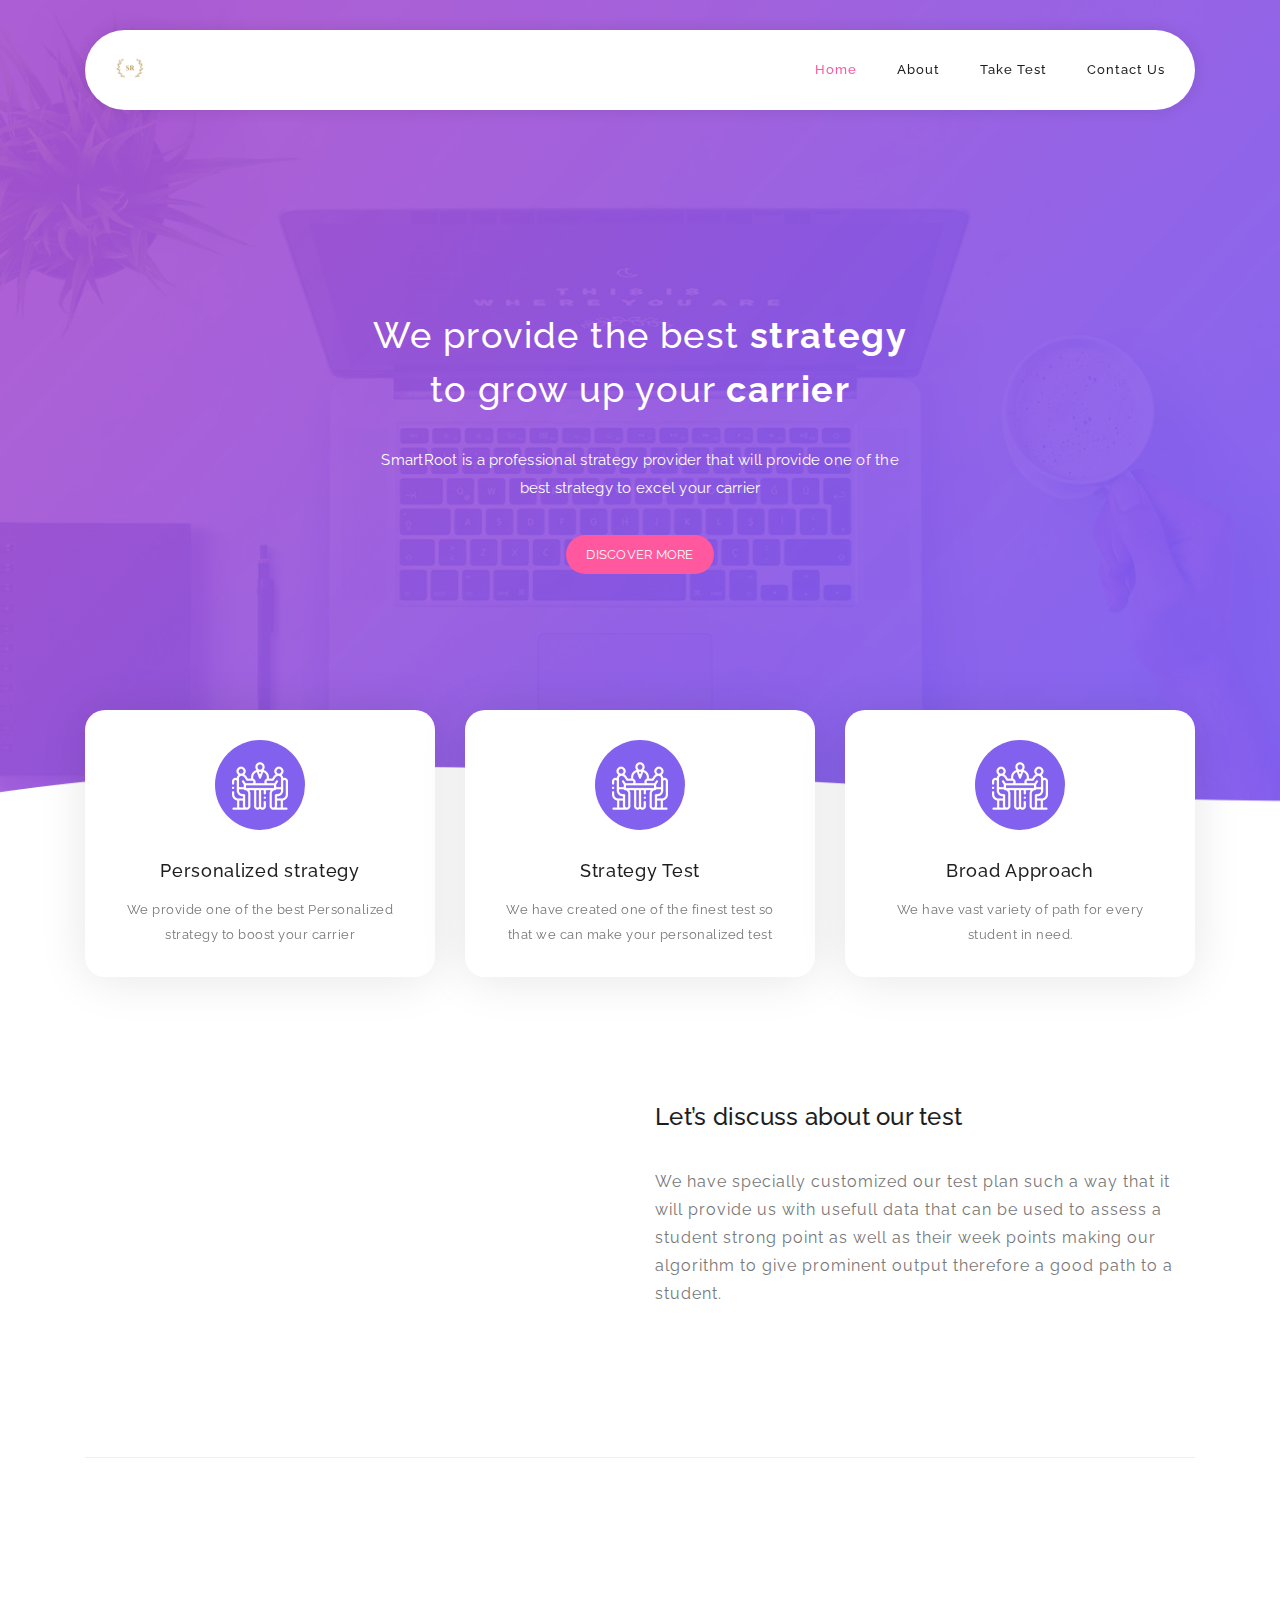
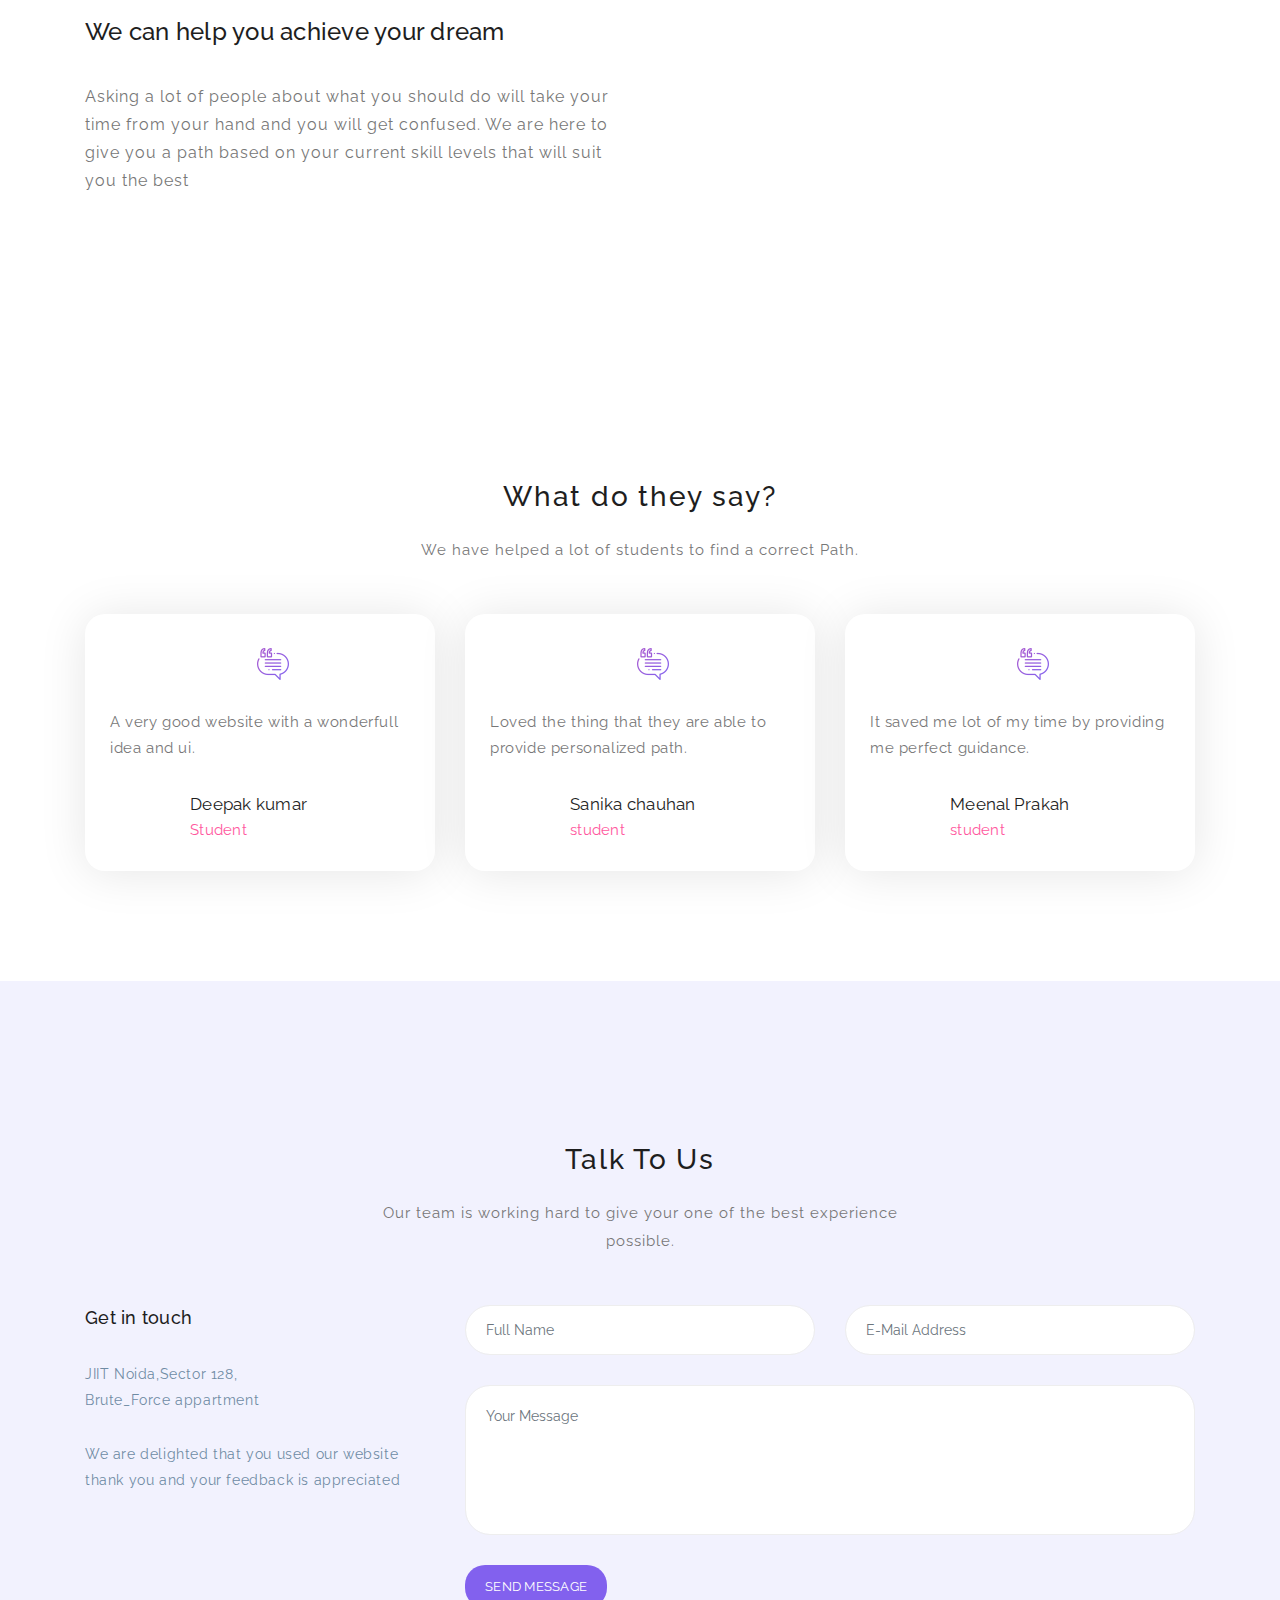
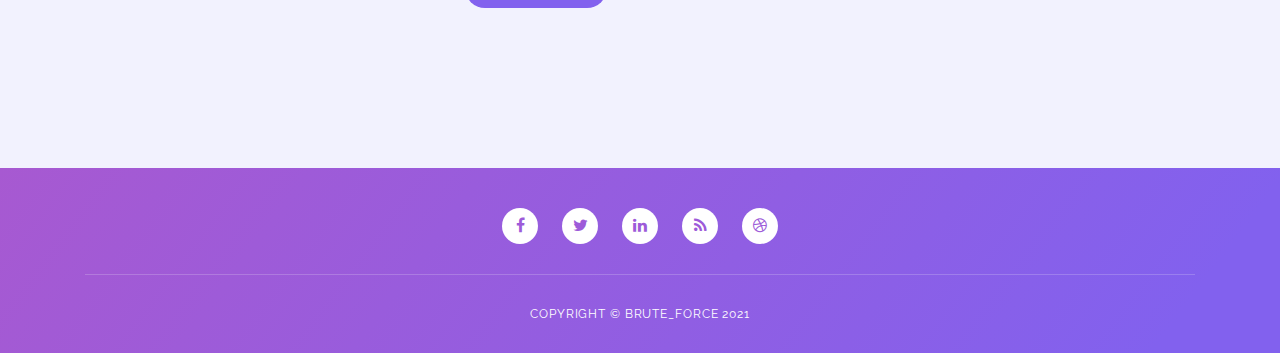
==== commit 58d09495: "fixed bugs" ====
--- a/index.html
+++ b/index.html
@@ -142,7 +142,7 @@
                       ><img src="assets/images/featured-item-01.png" alt=""
                     /></i>
                   </div>
-                  <h5 class="features-title">Broad approch</h5>
+                  <h5 class="features-title">Broad Approach</h5>
                   <p>We have vast variety of path for every student in need.</p>
                 </div>
               </div>
@@ -298,8 +298,8 @@
                   <img src="http://placehold.it/60x60" alt="" />
                 </div>
                 <div class="team-info">
-                  <h3 class="user-name">David Martin</h3>
-                  <span>Website Manager</span>
+                  <h3 class="user-name">Meenal Prakah</h3>
+                  <span>student</span>
                 </div>
               </div>
             </div>
